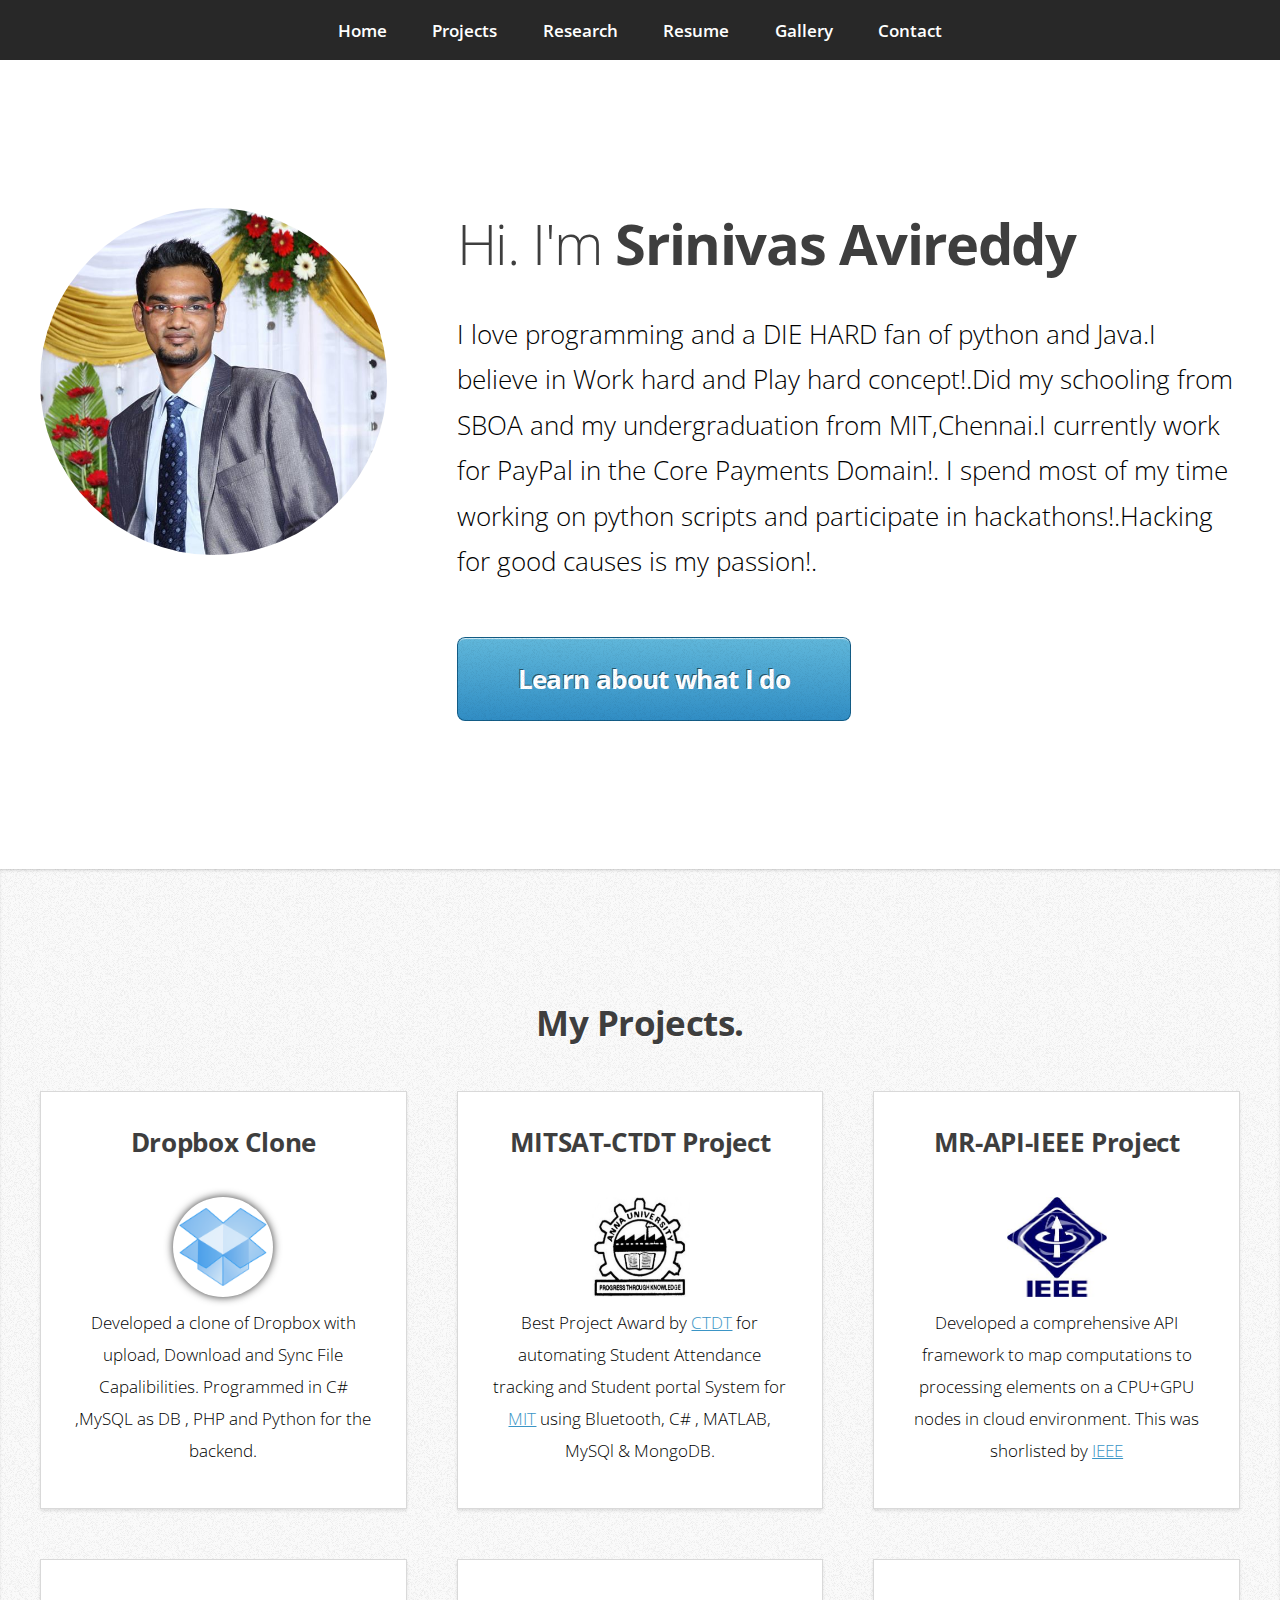
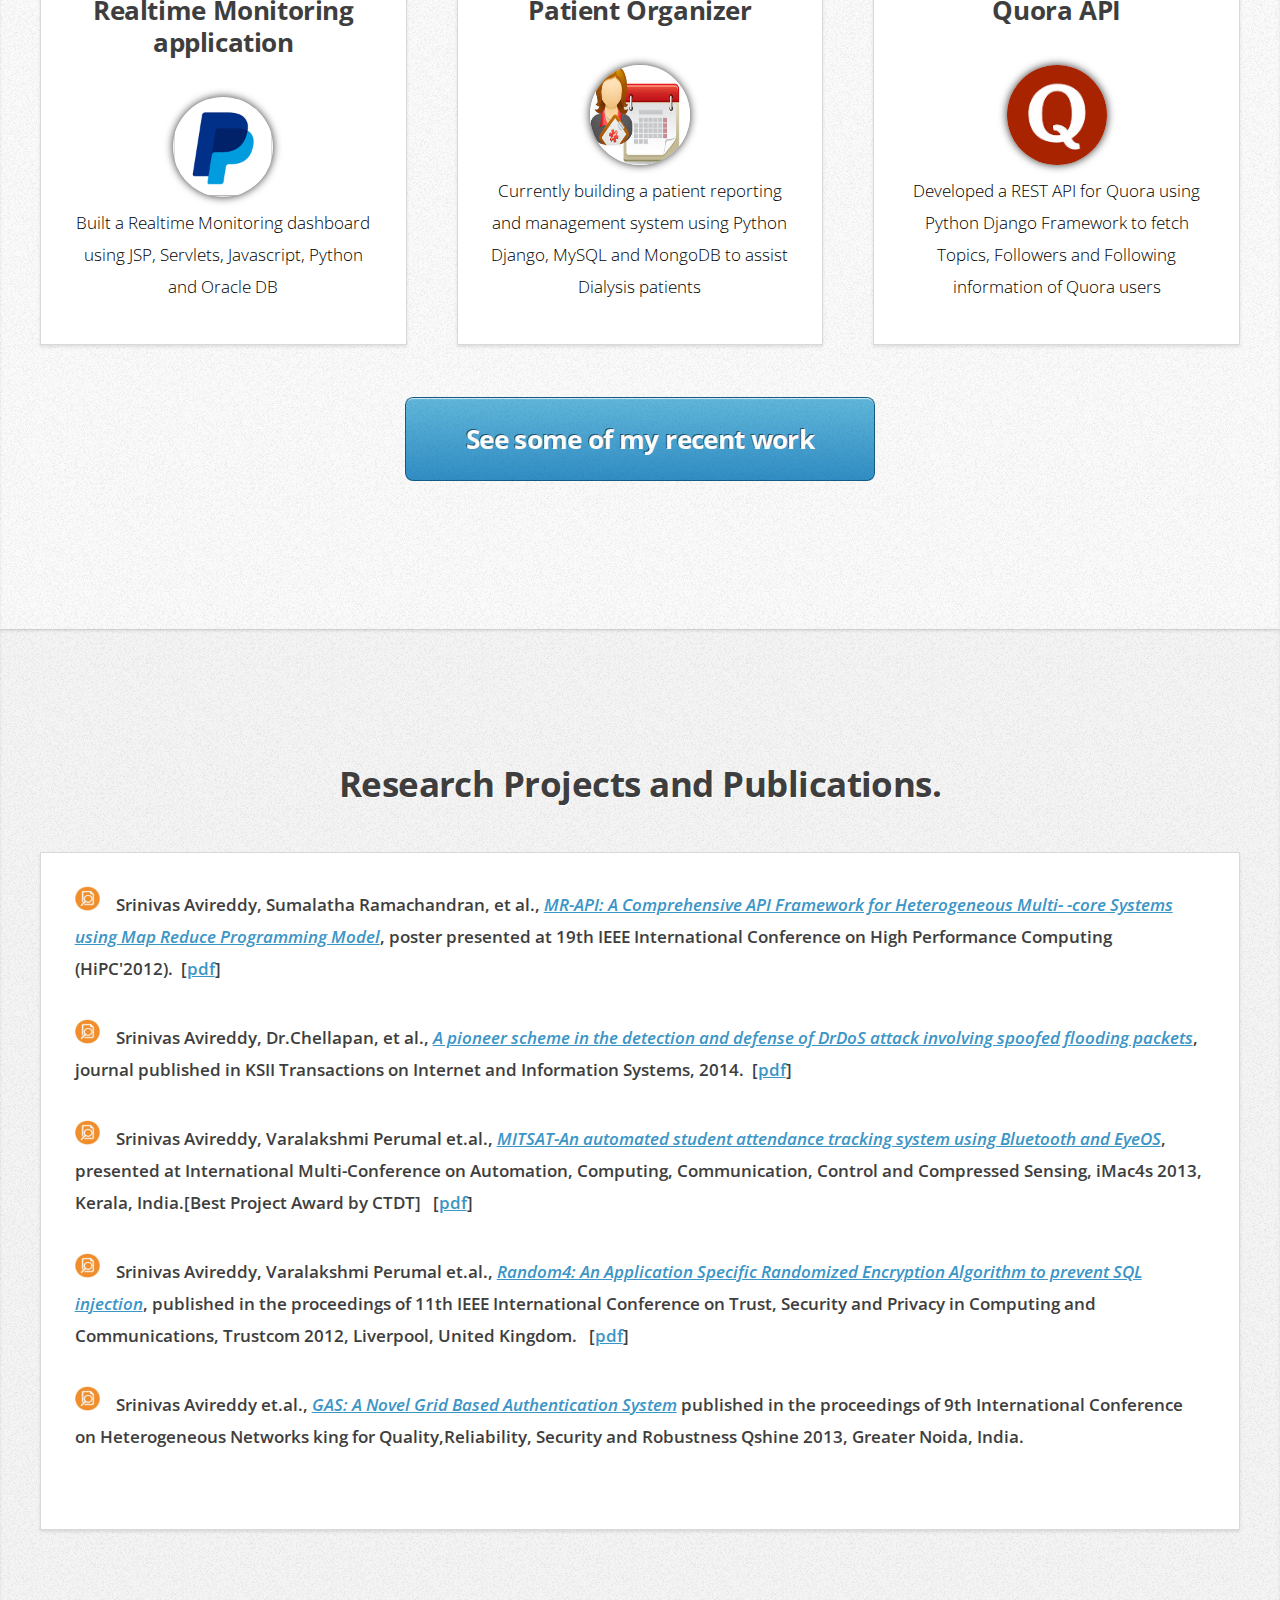
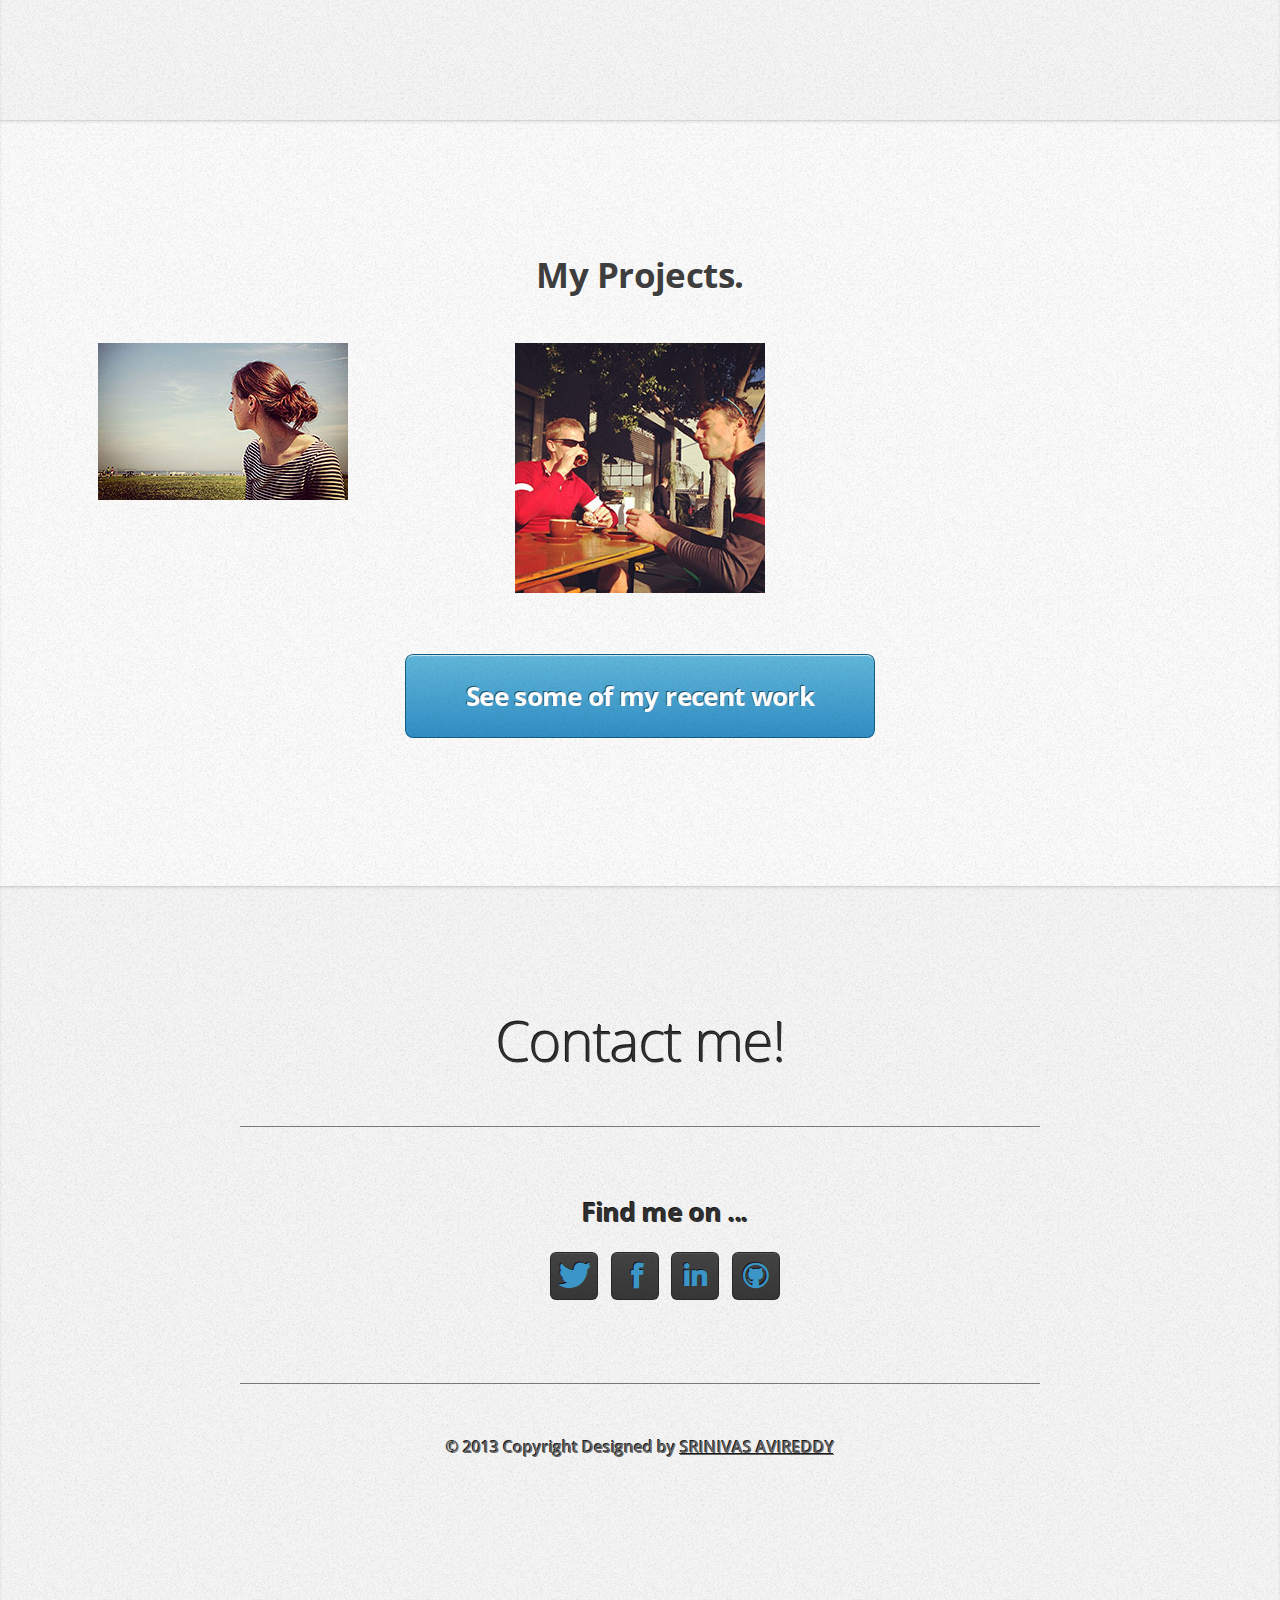
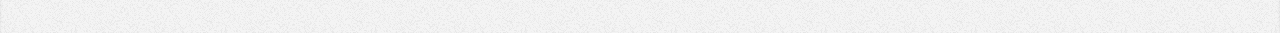
==== index.html @ 22d8ded1 "My personal site added" ====
<!DOCTYPE HTML>

<html>
	<head>
		<title>Srinivas Avireddy - A Die hard Python lover and a Budding Engineer </title>
		<meta http-equiv="content-type" content="text/html; charset=utf-8" />
		<meta name="Srinivas Avireddy" content="Love open source projects.Fan of python and Java coding!I always try to keep it simple. Love to solve problems with simple solutions" />
		<meta name="srinivas,avireddy,random4,mitsat,python,paypal,MR-API" content="" />
		<link href="http://fonts.googleapis.com/css?family=Open+Sans:300,600,700" rel="stylesheet" />

		<!--<script src="js/jquery.min.js"></script>-->
		<script src="js/jquery-1.7.min.js"></script>
		<!--<script src="http://code.jquery.com/jquery-1.9.1.min.js"></script>-->
		<script src="js/config.js"></script>
		<script src="js/skel.min.js"></script>
		<script type="text/javascript" src="js/lightbox.js"></script>
		<link rel="stylesheet" href="css/lightbox.css" type="text/css" media="screen" />

		<noscript>
			<link rel="stylesheet" href="css/skel-noscript.css" />
			<link rel="stylesheet" href="css/style.css" />
			<link rel="stylesheet" href="css/style-desktop.css" />
			
			<link rel="stylesheet" href="http://maxcdn.bootstrapcdn.com/bootstrap/3.2.0/css/bootstrap.min.css">
			<link rel="stylesheet" href="http://maxcdn.bootstrapcdn.com/bootstrap/3.2.0/css/bootstrap-theme.min.css">
					
		</noscript>
		<!--[if lte IE 9]><link rel="stylesheet" href="css/ie9.css" /><![endif]-->
		<!--[if lte IE 8]><script src="js/html5shiv.js"></script><link rel="stylesheet" href="css/ie8.css" /><![endif]-->
		<!--[if lte IE 7]><link rel="stylesheet" href="css/ie7.css" /><![endif]-->
		

	</head>
	<body>

		<!-- Nav -->
			<nav id="nav">
				<ul>
					<li><a href="#top">Home</a></li>
					<li><a href="#work">Projects</a></li>
					<li><a href="#portfolio">Research</a></li>
					<li><a target="_blank" href="pdf/srinivas.pdf">Resume</a></li>
					<li><a href="#gallery">Gallery</a></li>
					<li><a href="#contact">Contact</a></li>
				</ul>
			</nav>

		<!-- Home -->
			<div class="wrapper wrapper-style1 wrapper-first">
				<article class="container" id="top">
					<div class="row">
						<div class="4u">
							<span class="me image image-full"><img src="images/suit.jpg" alt="" /></span>
						</div>
						<div class="8u">
							<header>
								<h1>Hi. I'm <strong>Srinivas Avireddy</strong></h1>
							</header>
							<p>I love programming and a DIE HARD fan of python and Java.I believe in Work hard and Play hard concept!.Did my schooling from SBOA and my undergraduation from MIT,Chennai.I currently work for PayPal in the Core Payments Domain!. I spend most of my time working on python scripts and participate in hackathons!.Hacking for good causes is my passion!.</p>
							<a href="#work" class="button button-big">Learn about what I do</a>
						</div>
					</div>
				</article>
			</div>

		<!-- Work -->
	<div class="wrapper wrapper-style2" id="work">
	    <header >
			  <h2>My Projects<span>.</span> </h2>
					  </header>
					<div class="container">
						<div class="row">
							<div class="4u">
								<section class="box box-style1">
									<h3>Dropbox Clone</h3></br>
									<img src="images/dropbox.png" height="100" width="100" style="border-radius: 50%;box-shadow: 0 0 8px rgba(0, 0, 0, .8);"/>
									<p>Developed a clone of Dropbox with upload, Download and Sync File Capalibilities. Programmed in C# ,MySQL as DB , PHP  and Python for the backend.</p>
								</section>
							</div>
							
							<div class="4u">
							  <section class="box box-style1">
									
									<h3>MITSAT-CTDT Project</h3></br>
									<img src="images/annauniv.jpg" height="100" width="100" />
								  <p> Best Project Award by <a href="http://ctdt.annauniv.edu/" target="_blank"> CTDT</a> for automating Student Attendance tracking and Student portal System for <a href="www.mitindia.edu" target="_blank">MIT</a> using Bluetooth, C# , MATLAB, MySQl &amp; MongoDB.</p>
								</section>
							</div>
							<div class="4u">
								<section class="box box-style1">
									
									<h3>MR-API-IEEE Project</h3></br>
									<img src="images/ieee.jpg" height="100" width="100" "/>
									<p>Developed a comprehensive API framework to map computations to processing elements on a CPU+GPU nodes in cloud environment. This was shorlisted by <a href="http://ewh.ieee.org/r10/madras/?q=node/546/" target="_blank">IEEE</a></p>
								</section>
							</div>

							
						
						</div>
						<div class="row">
							<div class="4u">
								<section class="box box-style1">
									
									<h3>Realtime Monitoring application</h3></br>
									<img src="images/paypal.png" height="100" width="100" style="border-radius: 50%;box-shadow: 0 0 8px rgba(0, 0, 0, .8);"/>
									<p>Built a Realtime Monitoring dashboard using JSP, Servlets, Javascript, Python and Oracle DB</p>
								</section>
							</div>
							
							<div class="4u">
							  <section class="box box-style1">
									
									<h3>Patient Organizer</h3></br>
									<img src="images/patientmonitoring.jpg" height="100" width="100" style="border-radius: 50%;box-shadow: 0 0 8px rgba(0, 0, 0, .8);"/>
								  <p> Currently building a patient reporting and management system using Python Django, MySQL and MongoDB to assist Dialysis patients</p>
								</section>
							</div>
							<div class="4u">
								<section class="box box-style1">
									
									<h3>Quora API</h3></br>
									<img src="images/quora.jpg" height="100" width="100" style="border-radius: 50%;box-shadow: 0 0 8px rgba(0, 0, 0, .8);"/>
									<p>Developed a REST API for Quora using Python Django Framework to fetch Topics, Followers and Following information of Quora users</p>
								</section>
							</div>

							
						
						</div>
					</div>
					<footer><a href="#portfolio" class="button button-big">See some of my recent work</a>				  </footer>
			</div>

		<!-- Portfolio -->
	<div class="wrapper wrapper-style3" id="portfolio">
	    <header>
		    <h2 align="center">Research Projects and Publications.</h2>
		  </header>
		  <div class="container">
						<div class="row">
							<div class="12u">						
								<article class="box box-style2" style="text-align: left;">
								<b><p><img src="images/research.jpg" height="25" width="25"/> &nbsp;&nbsp; Srinivas Avireddy, Sumalatha Ramachandran, et al., <i><a href="http://www.hipc.org/hipc2012/studentsymposium.php" target="_blank">MR-API: A Comprehensive API Framework for Heterogeneous Multi-
-core Systems using Map Reduce Programming Model</a></i>, poster presented at 19th IEEE International Conference on High Performance Computing (HiPC'2012).&nbsp; [<a href="pdf/Hipc-2012.pdf" target="_blank">pdf</a>] </p>
								<p><img src="images/research.jpg" height="25" width="25"/> &nbsp;&nbsp; Srinivas Avireddy, Dr.Chellapan, et al., <i><a href="http://www.hipc.org/hipc2012/studentsymposium.php" target="_blank">A pioneer scheme in the detection and defense of DrDoS
attack involving spoofed flooding packets</a></i>, journal published in KSII Transactions on Internet and Information Systems, 2014.&nbsp; [<a href="pdf/esfd.pdf" target="_blank">pdf</a>] </p>

								<p><img src="images/research.jpg" height="25" width="25"/> &nbsp;&nbsp; Srinivas Avireddy, Varalakshmi Perumal et.al., <i><a href="http://ieeexplore.ieee.org/xpl/articleDetails.jsp?tp=&arnumber=6526472&queryText%3DMITSAT" target="_blank">MITSAT-An automated student attendance tracking system using Bluetooth and EyeOS</a></i>, presented at
International Multi-Conference on Automation, Computing, Communication, Control and Compressed Sensing, iMac4s 2013, Kerala, India.<b>[Best Project Award by CTDT] &nbsp; [<a href="pdf/MITSAT.pdf" target="_blank">pdf</a>]</b></p>
								<p> <img src="images/research.jpg" height="25" width="25"/> &nbsp;&nbsp;
									Srinivas Avireddy, Varalakshmi Perumal et.al.,
									<i><a href="http://ieeexplore.ieee.org/xpl/articleDetails.jsp?tp=&arnumber=6296134&queryText%3DRandom4%3A+An+Application+Specific+Randomized+Encryption+Algorithm+to+Prevent+SQL+Injection" target="_blank">Random4: An Application Specific Randomized Encryption Algorithm to prevent SQL injection</a></i>,
									published in the proceedings of 11th IEEE International Conference on Trust, Security and Privacy in Computing and Communications, Trustcom 2012, Liverpool, United Kingdom. &nbsp; [<a href="pdf/random4.pdf" target="_blank">pdf</a>]
								</p>
								<p> <img src="images/research.jpg" height="25" width="25"/> &nbsp;&nbsp;
									Srinivas Avireddy et.al.,
									<i><a href="http://link.springer.com/chapter/10.1007%2F978-3-642-37949-9_51" target="_blank">GAS: A Novel Grid Based Authentication System</a></i>
									published in the proceedings of 9th International Conference on Heterogeneous Networks king for Quality,Reliability, Security and Robustness Qshine 2013, Greater Noida, India.
								</p>
									</article>
							</div>
						</div>

					</div>
			</div>
			
			<!--Gallery-->
		<!-- Work -->
	<div class="wrapper wrapper-style2">
	    <header  id="gallery">
			  <h2>My Projects<span>.</span> </h2>
					  </header>
					<div class="container">
						<div class="row">
						<div class="4u">
				<a class="example-image-link" href="img/demopage/image-1.jpg" data-lightbox="example-1"><img class="example-image" src="img/demopage/thumb-1.jpg" alt="image-1" /></a>
				</div>
				<div class="4u">
				<a class="example-image-link" href="img/demopage/image-2.jpg" data-lightbox="example-2" data-title="Optional caption."><img class="example-image" src="img/demopage/thumb-2.jpg" alt="image-1"/></a>
			
			</div>
			</div>				
						
						</div>

					<footer><a href="#portfolio" class="button button-big">See some of my recent work</a>				  </footer>
			</div>


		<!-- Contact -->
			<div class="wrapper wrapper-style4" style="background-color: f4f4f4;">
				<article id="contact">
					<h1> Contact me!</h1>
						<div class="row row-special">
							<div class="12u">
								<h3>Find me on ...</h3>
								<ul class="social">
									<li class="twitter"><a href="https://twitter.com/srini_avrdy" target="_blank" class="icon icon-twitter"><span>Twitter</span></a></li>
									<li class="facebook"><a href="https://www.facebook.com/srinvas" target="_blank" class="icon icon-facebook"><span>Facebook</span></a></li>
									<li class="linkedin"><a href="http://www.linkedin.com/profile/view?id=92754993&trk=nav_responsive_tab_profile" target="_blank" class="icon icon-linkedin"><span>LinkedIn</span></a></li>
	     							<li class="github"><a href="https://github.com/sriniavireddy" target="_blank" class="icon icon-github"><span>Github</span></a></li>
									<!--
									<li class="rss"><a href="#" class="icon icon-rss"><span>RSS</span></a></li>
									<li class="instagram"><a href="#" class="icon icon-instagram"><span>Instagram</span></a></li>
									<li class="foursquare"><a href="#" class="icon icon-foursquare"><span>Foursquare</span></a></li>
									<li class="skype"><a href="#" class="icon icon-skype"><span>Skype</span></a></li>
									<li class="soundcloud"><a href="#" class="icon icon-soundcloud"><span>Soundcloud</span></a></li>
									<li class="youtube"><a href="#" class="icon icon-youtube"><span>YouTube</span></a></li>
									<li class="blogger"><a href="#" class="icon icon-blogger"><span>Blogger</span></a></li>
									
									<li class="vimeo"><a href="#" class="icon icon-vimeo"><span>Vimeo</span></a></li>
									-->
								</ul>
							</div>
						</div>
					
					<footer>
						<p id="copyright">
							&copy; 2013 Copyright Designed by <a href="https://www.facebook.com/srinvas" target="_blank">SRINIVAS AVIREDDY </a></p>
					</footer>
				</article>
			</div>


	</body>
</html>
---- css/skel-noscript.css ----
html,body,div,span,applet,object,iframe,h1,h2,h3,h4,h5,h6,p,blockquote,pre,a,abbr,acronym,address,big,cite,code,del,dfn,em,img,ins,kbd,q,s,samp,small,strike,strong,sub,sup,tt,var,b,u,i,center,dl,dt,dd,ol,ul,li,fieldset,form,label,legend,table,caption,tbody,tfoot,thead,tr,th,td,article,aside,canvas,details,embed,figure,figcaption,footer,header,hgroup,menu,nav,output,ruby,section,summary,time,mark,audio,video{margin:0;padding:0;border:0;font-size:100%;font:inherit;vertical-align:baseline}article,aside,details,figcaption,figure,footer,header,hgroup,menu,nav,section{display:block}body{line-height:1}ol,ul{list-style:none}blockquote,q{quotes:none}blockquote:before,blockquote:after,q:before,q:after{content:'';content:none}table{border-collapse:collapse;border-spacing:0}body{-webkit-text-size-adjust:none}*,*:before,*:after{-moz-box-sizing:border-box;-webkit-box-sizing:border-box;-o-box-sizing:border-box;-ms-box-sizing:border-box;box-sizing:border-box}.container{width:1200px;margin:0 auto}.\31 2u{width:100%}.\31 1u{width:91.6666666667%}.\31 0u{width:83.3333333333%}.\39 u{width:75%}.\38 u{width:66.6666666667%}.\37 u{width:58.3333333333%}.\36 u{width:50%}.\35 u{width:41.6666666667%}.\34 u{width:33.3333333333%}.\33 u{width:25%}.\32 u{width:16.6666666667%}.\31 u{width:8.3333333333%}.\-11u{margin-left:91.6666666667%}.\-10u{margin-left:83.3333333333%}.\-9u{margin-left:75%}.\-8u{margin-left:66.6666666667%}.\-7u{margin-left:58.3333333333%}.\-6u{margin-left:50%}.\-5u{margin-left:41.6666666667%}.\-4u{margin-left:33.3333333333%}.\-3u{margin-left:25%}.\-2u{margin-left:16.6666666667%}.\-1u{margin-left:8.3333333333%}.row>*{padding:40px 0 0 40px;float:left;-moz-box-sizing:border-box;-webkit-box-sizing:border-box;-o-box-sizing:border-box;-ms-box-sizing:border-box;box-sizing:border-box}.row+.row>*{padding-top:40px}.row{margin-left:-40px}.row:after{content:'';display:block;clear:both;height:0}.row:first-child>*{padding-top:0}.row>*{padding-top:0}.row.flush{margin-left:0}.row.flush>*{padding:0 !important}.row.half>*{padding:20px 0 0 20px}.row.half+.row.half>*{padding-top:20px}.row.half{margin-left:-20px}.row.double>*{padding:80px 0 0 80px}.row.double+.row.double>*{padding-top:80px}.row.double{margin-left:-80px}
---- css/style.css ----
@charset 'UTF-8';

@font-face
{
	font-family: 'FontAwesome';
	src: url('fonts/fontawesome-webfont.eot?v=3.0.1');
	src: url('fonts/fontawesome-webfont.eot?#iefix&v=3.0.1') format('embedded-opentype'),
	     url('fonts/fontawesome-webfont.woff?v=3.0.1') format('woff'),
	     url('fonts/fontawesome-webfont.ttf?v=3.0.1') format('truetype'),
	     url('fonts/fontawesome-webfont.svg#FontAwesome') format('svg');
	font-weight: normal;
	font-style: normal;
}

@font-face
{
	font-family: 'Font-Awesome-Social';
	src: url('fonts/fontawesome-social-webfont.eot');
	src: url('fonts/fontawesome-social-webfont.eot?#iefix') format('embedded-opentype'),
	     url('fonts/fontawesome-social-webfont.woff') format('woff'),
		 url('fonts/fontawesome-social-webfont.ttf') format('truetype'),
		 url('fonts/fontawesome-social-webfont.svg#Font-Awesome-More') format('svg');
	font-weight: normal;
	font-style: normal;
}

/*
	Miniport 2.0 by HTML5 UP
	html5up.net | @n33co
	Free for personal and commercial use under the CCA 3.0 license (html5up.net/license)
*/

/*********************************************************************************/
/* Basic                                                                         */
/*********************************************************************************/

	*
	{
		-moz-box-sizing: border-box;
		-webkit-box-sizing: border-box;
		-o-box-sizing: border-box;
		-ms-box-sizing: border-box;
		box-sizing: border-box;
	}

	body, input, textarea
	{
		font-family: 'Open Sans', sans-serif;
		line-height: 1.85em;
		color: #000;
		font-weight: 300;
	}

	a
	{
		color: #3B95C6;
		text-decoration: underline;
		-moz-transition: color .2s ease-in-out;
		-webkit-transition: color .2s ease-in-out;
		-o-transition: color .2s ease-in-out;
		-ms-transition: color .2s ease-in-out;
		transition: color .2s ease-in-out;
	}
	
		a:hover
		{
			color: #1B75A6 !important;
		}

		a img
		{
			border: 0;
		}

	strong, b
	{
		font-weight: 600;
		color: #3e3e3e;
	}
	
	h1, h2, h3, h4, h5, h6
	{
		color: #3e3e3e;
	}
	
		h1 a, h2 a, h3 a, h4 a, h5 a, h6 a
		{
			text-decoration: none;
			color: inherit;
		}
	
	h2, h3, h4, h5, h6
	{
		font-weight: 700;
	}
	
	h1
	{
		font-weight: 300;
	}
	
		h1 strong
		{
			font-weight: 700;
		}
	
	em, i
	{
		font-style: italic;
	}
	
	form
	{
	}
	
		form input,
		form select,
		form textarea
		{
			-webkit-appearance: none;
		}

		form input[type=text],
		form input[type=password],
		form select,
		form textarea
		{
			border: 0;
			padding: 0.75em;
			font-size: 1em;
			border-radius: 8px;
			background: #282828;
			color: #bbb;
			box-shadow: inset 0px 2px 5px 0px rgba(0,0,0,0.05), 0px 1px 0px 0px rgba(255,255,255,0.025);
			width: 100%;
		}

		form input[type=text]:focus,
		form input[type=password]:focus,
		form select:focus,
		form textarea:focus
		{
			box-shadow: inset 0px 2px 5px 0px rgba(0,0,0,0.05), 0px 1px 0px 0px rgba(255,255,255,0.025), 0px 0px 2px 2px #74CAEE;
		}

		form textarea
		{
			height: 15em;
		}
		
		form .formerize-placeholder
		{
			color: #555 !important;
		}

		form ::-webkit-input-placeholder
		{
			color: #555 !important;
		}

		form :-moz-placeholder
		{
			color: #555 !important;
		}

		form ::-moz-placeholder
		{
			color: #555 !important;
		}

		form :-ms-input-placeholder
		{
			color: #555 !important;
		}

		form ::-moz-focus-inner
		{
			border: 0;
		}

	br.clear
	{
		clear: both;
	}
	
	p, ul, ol, dl, table
	{
		margin-bottom: 2em;
	}
	
	section,
	article
	{
		margin-bottom: 3em;
	}
	
	section > :last-child,
	article > :last-child
	{
		margin-bottom: 0;
	}

	section:last-child,
	article:last-child
	{
		margin-bottom: 0;
	}

	.image
	{
		display: inline-block;
	}
	
		.image img
		{
			display: block;
			width: 100%;
		}

	.image-full
	{
		display: block;
		width: 100%;
		margin: 0 0 2em 0;
	}
	
	.image-left
	{
		float: left;
		margin: 0 2em 2em 0;
	}
	
	.image-centered
	{
		display: block;
		margin: 0 0 2em 0;
	}

		.image-centered img
		{
			margin: 0 auto;
			width: auto;
		}
	
	.button
	{
		position: relative;
		display: inline-block;
		color: #fff;
		text-decoration: none;
		font-weight: 700;
		border: 0;
		outline: 0;
		cursor: pointer;
		border-radius: 8px;
		text-shadow: -1px -1px 0.5px rgba(0,0,0,0.5);
		overflow: hidden;
		background: #61b8db;
		background-image: -moz-linear-gradient(top, rgba(97,184,219,0), rgba(48,141,196,1));
		background-image: -webkit-linear-gradient(top, rgba(97,184,219,0), rgba(48,141,196,1));
		background-image: -o-linear-gradient(top, rgba(97,184,219,0), rgba(48,141,196,1));
		background-image: -ms-linear-gradient(top, rgba(97,184,219,0), rgba(48,141,196,1));
		background-image: linear-gradient(top, rgba(97,184,219,0), rgba(48,141,196,1));
		box-shadow: inset 0px 0px 0px 1px #135c86, inset 0px 2px 1px 0px rgba(255,255,255,0.75);
		-moz-transition: background-color .2s ease-in-out;
		-webkit-transition: background-color .2s ease-in-out;
		-o-transition: background-color .2s ease-in-out;
		-ms-transition: background-color .2s ease-in-out;
		transition: background-color .2s ease-in-out;
	}

		.button:before
		{
			content: '';
			display: block;
			position: absolute;
			left: 0;
			top: 0;
			width: 100%;
			height: 100%;
			background: url('images/bg.png');
		}

		.button:hover
		{
			background-color: #76cdf0;
			color: #fff !important;
		}
		
		.button:active
		{
			background-image: -moz-linear-gradient(top, rgba(48,141,196,1), rgba(77,164,199,0));
			background-image: -webkit-linear-gradient(top, rgba(48,141,196,1), rgba(77,164,199,0));
			background-image: -o-linear-gradient(top, rgba(48,141,196,1), rgba(77,164,199,0));
			background-image: -ms-linear-gradient(top, rgba(48,141,196,1), rgba(77,164,199,0));
			background-image: linear-gradient(top, rgba(48,141,196,1), rgba(77,164,199,0));
			box-shadow: inset 0px 0px 0px 1px #135c86, inset 0px -2px 1px 0px rgba(255,255,255,0.75);
			top: 1px;
		}
	
		.button-alt
		{
			background-color: #393939;
			background-image: -moz-linear-gradient(top, rgba(50,50,50,0), rgba(45,45,45,1));
			background-image: -webkit-linear-gradient(top, rgba(50,50,50,0), rgba(45,45,45,1));
			background-image: -o-linear-gradient(top, rgba(50,50,50,0), rgba(45,45,45,1));
			background-image: -ms-linear-gradient(top, rgba(50,50,50,0), rgba(45,45,45,1));
			background-image: linear-gradient(top, rgba(50,50,50,0), rgba(45,45,45,1));
			box-shadow: inset 0px 0px 0px 1px #242424, inset 0px 2px 1px 0px rgba(255,255,255,0.2);
		}

			.button-alt:hover
			{
				background-color: #444;
			}
			
			.button-alt:active
			{
				background-image: -moz-linear-gradient(top, rgba(45,45,45,1), rgba(50,50,50,0));
				background-image: -webkit-linear-gradient(top, rgba(45,45,45,1), rgba(50,50,50,0));
				background-image: -o-linear-gradient(top, rgba(45,45,45,1), rgba(50,50,50,0));
				background-image: -ms-linear-gradient(top, rgba(45,45,45,1), rgba(50,50,50,0));
				background-image: linear-gradient(top, rgba(45,45,45,1), rgba(50,50,50,0));
				box-shadow: inset 0px 0px 0px 1px #242424, inset 0px -2px 1px 0px rgba(255,255,255,0.2);
			}
	
		.button-big
		{
		}

	ul.social
	{
		cursor: default;
		margin: 0;
	}
	
		ul.social li
		{
			position: relative;
			display: inline-block;
			margin: 0.25em;
			top: 0;
			border-radius: 6px;
			overflow: hidden;
			background: #444;
			background-image: -moz-linear-gradient(top, rgba(0,0,0,0), rgba(0,0,0,0.2));
			background-image: -webkit-linear-gradient(top, rgba(0,0,0,0), rgba(0,0,0,0.2));
			background-image: -o-linear-gradient(top, rgba(0,0,0,0), rgba(0,0,0,0.2));
			background-image: -ms-linear-gradient(top, rgba(0,0,0,0), rgba(0,0,0,0.2));
			background-image: linear-gradient(top, rgba(0,0,0,0), rgba(0,0,0,0.2));
			-moz-transition: background-color .2s ease-in-out, top .2s ease-in-out;
			-webkit-transition: background-color .2s ease-in-out, top .2s ease-in-out;
			-o-transition: background-color .2s ease-in-out, top .2s ease-in-out;
			-ms-transition: background-color .2s ease-in-out, top .2s ease-in-out;
			transition: background-color .2s ease-in-out, top .2s ease-in-out;
			box-shadow: inset 0px 0px 0px 1px #282828, inset 0px 2px 1px 0px rgba(255,255,255,0.1);
		}

			ul.social li:before
			{
				content: '';
				display: block;
				position: absolute;
				left: 0;
				top: 0;
				width: 100%;
				height: 100%;
				background: url('images/bg.png');
			}

			ul.social li.twitter:hover				{ background-color: #2DAAE4; }
			ul.social li.facebook:hover				{ background-color: #3C5A98; }
			ul.social li.dribbble:hover				{ background-color: #C4376B; }
			ul.social li.linkedin:hover				{ background-color: #006599; }
			ul.social li.tumblr:hover				{ background-color: #51718A; }
			ul.social li.googleplus:hover			{ background-color: #DA2713; }
			ul.social li.github:hover				{ background-color: #FAFAFA; }
			ul.social li.rss:hover					{ background-color: #F2600B; }
			ul.social li.instagram:hover			{ background-color: #E0D7C8; }
			ul.social li.foursquare:hover			{ background-color: #39A3D4; }
			ul.social li.skype:hover				{ background-color: #10BEF1; }
			ul.social li.soundcloud:hover			{ background-color: #FE5419; }
			ul.social li.youtube:hover				{ background-color: #BF2E25; }
			ul.social li.blogger:hover				{ background-color: #FF6501; }
			ul.social li.flickr:hover				{ background-color: #0062DB; }
			ul.social li.vimeo:hover				{ background-color: #4C8AB0; }

			ul.social li:hover
			{
				top: -5px;
			}

			ul.social li:active
			{
				top: 0;
			}

			ul.social li a
			{
				display: block;
				position: relative;
				width: 48px;
				height: 48px;
				outline: 0;
				
				line-height: 48px;
				font-size: 24px;
				
			}
			
			ul.social li a span
			{
				display: block;
				text-indent: -9999px;
			}
			
	
	.box
	{
		background: #fff;
		box-shadow: inset 0px 0px 0px 1px rgba(0,0,0,0.15), 0px 2px 3px 0px rgba(0,0,0,0.1);
		text-align: center;
	}

		.box .image-full
		{
			position: relative;
		}

/*********************************************************************************/
/* Icons                                                                         */
/*********************************************************************************/

	/*
		Powered by:
		
		Font Awesome (http://fortawesome.github.com/Font-Awesome/)
		Font Awesome More (http://gregoryloucas.github.com/Font-Awesome-More/)
	*/

	.icon
	{
		text-decoration: none;
	}

		.icon:before
		{
			font-size: 1.25em;
			text-decoration: none;
			font-family: FontAwesome;
			font-weight: normal;
			font-style: normal;
			-webkit-text-rendering: optimizeLegibility;
			-moz-text-rendering: optimizeLegibility;
			-ms-text-rendering: optimizeLegibility;
			-o-text-rendering: optimizeLegibility;
			text-rendering: optimizeLegibility;
			-webkit-font-smoothing: antialiased;
			-moz-font-smoothing: antialiased;
			-ms-font-smoothing: antialiased;
			-o-font-smoothing: antialiased;
			font-smoothing: antialiased;
			-webkit-font-feature-settings: "liga" 1, "dlig" 1;
			-moz-font-feature-settings: "liga=1, dlig=1";
			-ms-font-feature-settings: "liga" 1, "dlig" 1;
			-o-font-feature-settings: "liga" 1, "dlig" 1;
			font-feature-settings: "liga" 1, "dlig" 1;
		}

		.icon-glass:before                { content: "\f000"; }
		.icon-music:before                { content: "\f001"; }
		.icon-search:before               { content: "\f002"; }
		.icon-envelope:before             { content: "\f003"; }
		.icon-heart:before                { content: "\f004"; }
		.icon-star:before                 { content: "\f005"; }
		.icon-star-empty:before           { content: "\f006"; }
		.icon-user:before                 { content: "\f007"; }
		.icon-film:before                 { content: "\f008"; }
		.icon-th-large:before             { content: "\f009"; }
		.icon-th:before                   { content: "\f00a"; }
		.icon-th-list:before              { content: "\f00b"; }
		.icon-ok:before                   { content: "\f00c"; }
		.icon-remove:before               { content: "\f00d"; }
		.icon-zoom-in:before              { content: "\f00e"; }

		.icon-zoom-out:before             { content: "\f010"; }
		.icon-off:before                  { content: "\f011"; }
		.icon-signal:before               { content: "\f012"; }
		.icon-cog:before                  { content: "\f013"; }
		.icon-trash:before                { content: "\f014"; }
		.icon-home:before                 { content: "\f015"; }
		.icon-file:before                 { content: "\f016"; }
		.icon-time:before                 { content: "\f017"; }
		.icon-road:before                 { content: "\f018"; }
		.icon-download-alt:before         { content: "\f019"; }
		.icon-download:before             { content: "\f01a"; }
		.icon-upload:before               { content: "\f01b"; }
		.icon-inbox:before                { content: "\f01c"; }
		.icon-play-circle:before          { content: "\f01d"; }
		.icon-repeat:before               { content: "\f01e"; }

		/* \f020 doesn't work in Safari. all shifted one down */
		.icon-refresh:before              { content: "\f021"; }
		.icon-list-alt:before             { content: "\f022"; }
		.icon-lock:before                 { content: "\f023"; }
		.icon-flag:before                 { content: "\f024"; }
		.icon-headphones:before           { content: "\f025"; }
		.icon-volume-off:before           { content: "\f026"; }
		.icon-volume-down:before          { content: "\f027"; }
		.icon-volume-up:before            { content: "\f028"; }
		.icon-qrcode:before               { content: "\f029"; }
		.icon-barcode:before              { content: "\f02a"; }
		.icon-tag:before                  { content: "\f02b"; }
		.icon-tags:before                 { content: "\f02c"; }
		.icon-book:before                 { content: "\f02d"; }
		.icon-bookmark:before             { content: "\f02e"; }
		.icon-print:before                { content: "\f02f"; }

		.icon-camera:before               { content: "\f030"; }
		.icon-font:before                 { content: "\f031"; }
		.icon-bold:before                 { content: "\f032"; }
		.icon-italic:before               { content: "\f033"; }
		.icon-text-height:before          { content: "\f034"; }
		.icon-text-width:before           { content: "\f035"; }
		.icon-align-left:before           { content: "\f036"; }
		.icon-align-center:before         { content: "\f037"; }
		.icon-align-right:before          { content: "\f038"; }
		.icon-align-justify:before        { content: "\f039"; }
		.icon-list:before                 { content: "\f03a"; }
		.icon-indent-left:before          { content: "\f03b"; }
		.icon-indent-right:before         { content: "\f03c"; }
		.icon-facetime-video:before       { content: "\f03d"; }
		.icon-picture:before              { content: "\f03e"; }

		.icon-pencil:before               { content: "\f040"; }
		.icon-map-marker:before           { content: "\f041"; }
		.icon-adjust:before               { content: "\f042"; }
		.icon-tint:before                 { content: "\f043"; }
		.icon-edit:before                 { content: "\f044"; padding-top: 1px; padding-left: 1px; }
		.icon-share:before                { content: "\f045"; }
		.icon-check:before                { content: "\f046"; }
		.icon-move:before                 { content: "\f047"; }
		.icon-step-backward:before        { content: "\f048"; }
		.icon-fast-backward:before        { content: "\f049"; }
		.icon-backward:before             { content: "\f04a"; }
		.icon-play:before                 { content: "\f04b"; }
		.icon-pause:before                { content: "\f04c"; }
		.icon-stop:before                 { content: "\f04d"; }
		.icon-forward:before              { content: "\f04e"; }

		.icon-fast-forward:before         { content: "\f050"; }
		.icon-step-forward:before         { content: "\f051"; }
		.icon-eject:before                { content: "\f052"; }
		.icon-chevron-left:before         { content: "\f053"; }
		.icon-chevron-right:before        { content: "\f054"; }
		.icon-plus-sign:before            { content: "\f055"; }
		.icon-minus-sign:before           { content: "\f056"; }
		.icon-remove-sign:before          { content: "\f057"; }
		.icon-ok-sign:before              { content: "\f058"; }
		.icon-question-sign:before        { content: "\f059"; }
		.icon-info-sign:before            { content: "\f05a"; }
		.icon-screenshot:before           { content: "\f05b"; }
		.icon-remove-circle:before        { content: "\f05c"; }
		.icon-ok-circle:before            { content: "\f05d"; }
		.icon-ban-circle:before           { content: "\f05e"; }

		.icon-arrow-left:before           { content: "\f060"; }
		.icon-arrow-right:before          { content: "\f061"; }
		.icon-arrow-up:before             { content: "\f062"; }
		.icon-arrow-down:before           { content: "\f063"; }
		.icon-share-alt:before            { content: "\f064"; }
		.icon-resize-full:before          { content: "\f065"; }
		.icon-resize-small:before         { content: "\f066"; }
		.icon-plus:before                 { content: "\f067"; }
		.icon-minus:before                { content: "\f068"; }
		.icon-asterisk:before             { content: "\f069"; }
		.icon-exclamation-sign:before     { content: "\f06a"; }
		.icon-gift:before                 { content: "\f06b"; }
		.icon-leaf:before                 { content: "\f06c"; }
		.icon-fire:before                 { content: "\f06d"; }
		.icon-eye-open:before             { content: "\f06e"; }

		.icon-eye-close:before            { content: "\f070"; }
		.icon-warning-sign:before         { content: "\f071"; }
		.icon-plane:before                { content: "\f072"; }
		.icon-calendar:before             { content: "\f073"; }
		.icon-random:before               { content: "\f074"; }
		.icon-comment:before              { content: "\f075"; }
		.icon-magnet:before               { content: "\f076"; }
		.icon-chevron-up:before           { content: "\f077"; }
		.icon-chevron-down:before         { content: "\f078"; }
		.icon-retweet:before              { content: "\f079"; }
		.icon-shopping-cart:before        { content: "\f07a"; }
		.icon-folder-close:before         { content: "\f07b"; }
		.icon-folder-open:before          { content: "\f07c"; }
		.icon-resize-vertical:before      { content: "\f07d"; }
		.icon-resize-horizontal:before    { content: "\f07e"; }

		.icon-bar-chart:before            { content: "\f080"; }
		.icon-twitter-sign:before         { content: "\f081";}
		.icon-facebook-sign:before        { content: "\f082"; }
		.icon-camera-retro:before         { content: "\f083"; }
		.icon-key:before                  { content: "\f084"; }
		.icon-cogs:before                 { content: "\f085"; }
		.icon-comments:before             { content: "\f086"; }
		.icon-thumbs-up:before            { content: "\f087"; }
		.icon-thumbs-down:before          { content: "\f088"; }
		.icon-star-half:before            { content: "\f089"; }
		.icon-heart-empty:before          { content: "\f08a"; }
		.icon-signout:before              { content: "\f08b"; }
		.icon-linkedin-sign:before        { content: "\f08c"; }
		.icon-pushpin:before              { content: "\f08d"; }
		.icon-external-link:before        { content: "\f08e"; }

		.icon-signin:before               { content: "\f090"; }
		.icon-trophy:before               { content: "\f091"; }
		.icon-github-sign:before          { content: "\f092"; }
		.icon-upload-alt:before           { content: "\f093"; }
		.icon-lemon:before                { content: "\f094"; }
		.icon-phone:before                { content: "\f095"; }
		.icon-check-empty:before          { content: "\f096"; }
		.icon-bookmark-empty:before       { content: "\f097"; }
		.icon-phone-sign:before           { content: "\f098"; }
		.icon-twitter:before              { content: "\f099"; padding-left: 2px; }
		.icon-facebook:before             { content: "\f09a"; padding-left: 6px; }
		.icon-github:before               { content: "\f09b"; }
		.icon-unlock:before               { content: "\f09c"; }
		.icon-credit-card:before          { content: "\f09d"; }
		.icon-rss:before                  { content: "\f09e"; }

		.icon-hdd:before                  { content: "\f0a0"; }
		.icon-bullhorn:before             { content: "\f0a1"; }
		.icon-bell:before                 { content: "\f0a2"; }
		.icon-certificate:before          { content: "\f0a3"; }
		.icon-hand-right:before           { content: "\f0a4"; }
		.icon-hand-left:before            { content: "\f0a5"; }
		.icon-hand-up:before              { content: "\f0a6"; }
		.icon-hand-down:before            { content: "\f0a7"; }
		.icon-circle-arrow-left:before    { content: "\f0a8"; }
		.icon-circle-arrow-right:before   { content: "\f0a9"; }
		.icon-circle-arrow-up:before      { content: "\f0aa"; }
		.icon-circle-arrow-down:before    { content: "\f0ab"; }
		.icon-globe:before                { content: "\f0ac"; }
		.icon-wrench:before               { content: "\f0ad"; }
		.icon-tasks:before                { content: "\f0ae"; }

		.icon-filter:before               { content: "\f0b0"; }
		.icon-briefcase:before            { content: "\f0b1"; }
		.icon-fullscreen:before           { content: "\f0b2"; }

		.icon-group:before                { content: "\f0c0"; }
		.icon-link:before                 { content: "\f0c1"; }
		.icon-cloud:before                { content: "\f0c2"; }
		.icon-beaker:before               { content: "\f0c3"; }
		.icon-cut:before                  { content: "\f0c4"; }
		.icon-copy:before                 { content: "\f0c5"; }
		.icon-paper-clip:before           { content: "\f0c6"; }
		.icon-save:before                 { content: "\f0c7"; }
		.icon-sign-blank:before           { content: "\f0c8"; }
		.icon-reorder:before              { content: "\f0c9"; }
		.icon-list-ul:before              { content: "\f0ca"; }
		.icon-list-ol:before              { content: "\f0cb"; }
		.icon-strikethrough:before        { content: "\f0cc"; }
		.icon-underline:before            { content: "\f0cd"; }
		.icon-table:before                { content: "\f0ce"; }

		.icon-magic:before                { content: "\f0d0"; }
		.icon-truck:before                { content: "\f0d1"; }
		.icon-pinterest:before            { content: "\f0d2"; }
		.icon-pinterest-sign:before       { content: "\f0d3"; }
		.icon-google-plus-sign:before     { content: "\f0d4"; }
		.icon-google-plus:before          { content: "\f0d5"; }
		.icon-money:before                { content: "\f0d6"; }
		.icon-caret-down:before           { content: "\f0d7"; }
		.icon-caret-up:before             { content: "\f0d8"; }
		.icon-caret-left:before           { content: "\f0d9"; }
		.icon-caret-right:before          { content: "\f0da"; }
		.icon-columns:before              { content: "\f0db"; }
		.icon-sort:before                 { content: "\f0dc"; }
		.icon-sort-down:before            { content: "\f0dd"; }
		.icon-sort-up:before              { content: "\f0de"; }

		.icon-envelope-alt:before         { content: "\f0e0"; }
		.icon-linkedin:before             { content: "\f0e1"; }
		.icon-undo:before                 { content: "\f0e2"; }
		.icon-legal:before                { content: "\f0e3"; }
		.icon-dashboard:before            { content: "\f0e4"; }
		.icon-comment-alt:before          { content: "\f0e5"; }
		.icon-comments-alt:before         { content: "\f0e6"; }
		.icon-bolt:before                 { content: "\f0e7"; }
		.icon-sitemap:before              { content: "\f0e8"; }
		.icon-umbrella:before             { content: "\f0e9"; }
		.icon-paste:before                { content: "\f0ea"; }
		.icon-lightbulb:before            { content: "\f0eb"; }
		.icon-exchange:before             { content: "\f0ec"; }
		.icon-cloud-download:before       { content: "\f0ed"; }
		.icon-cloud-upload:before         { content: "\f0ee"; }

		.icon-user-md:before              { content: "\f0f0"; }
		.icon-stethoscope:before          { content: "\f0f1"; }
		.icon-suitcase:before             { content: "\f0f2"; }
		.icon-bell-alt:before             { content: "\f0f3"; }
		.icon-coffee:before               { content: "\f0f4"; }
		.icon-food:before                 { content: "\f0f5"; }
		.icon-file-alt:before             { content: "\f0f6"; }
		.icon-building:before             { content: "\f0f7"; }
		.icon-hospital:before             { content: "\f0f8"; }
		.icon-ambulance:before            { content: "\f0f9"; }
		.icon-medkit:before               { content: "\f0fa"; }
		.icon-fighter-jet:before          { content: "\f0fb"; }
		.icon-beer:before                 { content: "\f0fc"; }
		.icon-h-sign:before               { content: "\f0fd"; }
		.icon-plus-sign-alt:before        { content: "\f0fe"; }

		.icon-double-angle-left:before    { content: "\f100"; }
		.icon-double-angle-right:before   { content: "\f101"; }
		.icon-double-angle-up:before      { content: "\f102"; }
		.icon-double-angle-down:before    { content: "\f103"; }
		.icon-angle-left:before           { content: "\f104"; }
		.icon-angle-right:before          { content: "\f105"; }
		.icon-angle-up:before             { content: "\f106"; }
		.icon-angle-down:before           { content: "\f107"; }
		.icon-desktop:before              { content: "\f108"; }
		.icon-laptop:before               { content: "\f109"; }
		.icon-tablet:before               { content: "\f10a"; }
		.icon-mobile-phone:before         { content: "\f10b"; }
		.icon-circle-blank:before         { content: "\f10c"; }
		.icon-quote-left:before           { content: "\f10d"; }
		.icon-quote-right:before          { content: "\f10e"; }

		.icon-spinner:before              { content: "\f110"; }
		.icon-circle:before               { content: "\f111"; }
		.icon-reply:before                { content: "\f112"; }
		.icon-github-alt:before           { content: "\f113"; }
		.icon-folder-close-alt:before     { content: "\f114"; }
		.icon-folder-open-alt:before      { content: "\f115"; }

		.icon-blogger-sign:before,.icon-blogger:before,.icon-delicious:before,.icon-dribbble-sign:before,.icon-dribbble:before,.icon-dropbox:before,.icon-drupal:before,.icon-evernote-sign:before,.icon-evernote:before,.icon-flickr-sign:before,.icon-flickr:before,.icon-forrst-sign:before,.icon-forrst:before,.icon-foursquare-sign:before,.icon-foursquare:before,.icon-git-fork:before,.icon-hacker-news:before,.icon-instagram:before,.icon-lastfm-sign:before,.icon-lastfm:before,.icon-paypal:before,.icon-picasa-sign:before,.icon-picasa:before,.icon-reddit:before,.icon-share-this-sign:before,.icon-share-this:before,.icon-skype:before,.icon-soundcloud:before,.icon-spotify:before,.icon-stack-overflow:before,.icon-tumblr-sign:before,.icon-tumblr:before,.icon-vimeo-sign:before,.icon-vimeo:before,.icon-wordpress-sign:before,.icon-wordpress:before,.icon-yelp-sign:before,.icon-yelp:before,.icon-youtube-sign:before,.icon-youtube:before              {font-family:'Font-Awesome-Social'; }

		.icon-dropbox:before              { content: "\f300"; }
		.icon-drupal:before               { content: "\f301"; }
		.icon-git-fork:before             { content: "\f302"; }
		.icon-instagram:before            { content: "\f303"; }
		.icon-share-this-sign:before      { content: "\f304"; }
		.icon-share-this:before           { content: "\f305"; }
		.icon-foursquare-sign:before      { content: "\f306"; }
		.icon-foursquare:before           { content: "\f307"; }
		.icon-hacker-news:before          { content: "\f308"; }
		.icon-skype:before                { content: "\f309"; }
		.icon-spotify:before              { content: "\f30a"; }
		.icon-soundcloud:before           { content: "\f30b"; }
		.icon-paypal:before               { content: "\f30c"; }
		.icon-youtube-sign:before         { content: "\f30d"; }
		.icon-youtube:before              { content: "\f30e"; }
		.icon-reddit:before               { content: "\f30f"; }
		.icon-blogger-sign:before         { content: "\f310"; }
		.icon-blogger:before              { content: "\f311"; }
		.icon-dribbble-sign:before        { content: "\f312"; }
		.icon-dribbble:before             { content: "\f313"; }
		.icon-evernote-sign:before        { content: "\f314"; }
		.icon-evernote:before             { content: "\f315"; }
		.icon-flickr-sign:before          { content: "\f316"; }
		.icon-flickr:before               { content: "\f317"; }
		.icon-forrst-sign:before          { content: "\f318"; }
		.icon-forrst:before               { content: "\f319"; }
		.icon-delicious:before            { content: "\f31a"; }
		.icon-lastfm-sign:before          { content: "\f31b"; }
		.icon-lastfm:before               { content: "\f31c"; }
		.icon-picasa-sign:before          { content: "\f31d"; }
		.icon-picasa:before               { content: "\f31e"; }
		.icon-stack-overflow:before       { content: "\f320"; }
		.icon-tumblr-sign:before          { content: "\f321"; }
		.icon-tumblr:before               { content: "\f322"; }
		.icon-vimeo-sign:before           { content: "\f323"; }
		.icon-vimeo:before                { content: "\f324"; }
		.icon-wordpress-sign:before       { content: "\f325"; }
		.icon-wordpress:before            { content: "\f326"; }
		.icon-yelp-sign:before            { content: "\f327"; }
		.icon-yelp:before                 { content: "\f328"; }

	.featured-icon
	{
		font-size: 5em;
		color: #EA8A95;
		display: block;
		margin: 0.5em 0 0.65em 0;
	}

/*********************************************************************************/
/* Wrappers                                                                      */
/*********************************************************************************/

	.wrapper
	{
		background-image: url('images/bg.png');
		box-shadow: inset 0px 1px 0px 0px rgba(0,0,0,0.05), inset 0px 2px 3px 0px rgba(0,0,0,0.1);
	}

	.wrapper-first
	{
		box-shadow: none;
	}

	.wrapper-style1
	{
		background-image: none;
		background-color: #fff;
	}
	
	.wrapper-style2
	{
		background-color: #fafafa;
		text-shadow: 1px 1px 0px #fff;
	}
	
	.wrapper-style3
	{
		background-color: #f4f4f4;
		text-shadow: 1px 1px 0px #fff;
	}

	.wrapper-style4
	{
		background-color: #f4f4f4;
		color: #999;
		text-shadow: -1px -1px 0px #181818;
	}

		.wrapper-style4 h1, 
		.wrapper-style4 h2, 
		.wrapper-style4 h3, 
		.wrapper-style4 h4, 
		.wrapper-style4 h5, 
		.wrapper-style4 h6
		{
			color: #303030;
		}
		
		.wrapper-style4 .row-special
		{
			border-top: solid 1px rgba(0,0,0,0.5);
			border-bottom: solid 1px rgba(0,0,0,0.5);
			box-shadow: inset 0px 1px 0px 0px rgba(255,255,255,0.1), 0px 1px 0px 0px rgba(255,255,255,0.1);
		}

/*********************************************************************************/
/* Nav                                                                           */
/*********************************************************************************/

	#nav
	{
		background-color: #282828;
		text-align: center;
		position: fixed;
		left: 0;
		top: 0;
		width: 100%;
		z-index: 10000;
		cursor: default;
	}
	
		#nav ul
		{
			margin: 0;
		}
	
		#nav li
		{
			display: inline-block;
		}
		
		#nav a
		{
			position: relative;
			display: block;
			color: #fff;
			text-decoration: none;
			outline: 0;
		}
		
			#nav a:hover
			{
				color: #fff !important;
			}
			
			#nav a.active:before
			{
				content: '';
				display: block;
				position: absolute;
				bottom: -0.6em;
				left: 50%;
				margin-left: -0.75em;
				border-left: solid 0.75em transparent;
				border-right: solid 0.75em transparent;
				border-top: solid 0.6em #282828;
			}
			
/*********************************************************************************/
/* Articles                                                                      */
/*********************************************************************************/

	#top
	{
	}

		#top .me
		{
			border-radius: 50%;
			overflow: hidden;
		}

		#top p
		{
		}
	
			#top p a
			{
				color: inherit;
			}

/*********************************************************************************/
/* Copyright                                                                     */
/*********************************************************************************/

	#copyright
	{
		color: #666;
	}
	
		#copyright a
		{
			color: inherit;

			-moz-transition: color .2s ease-in-out;
			-webkit-transition: color .2s ease-in-out;
			-o-transition: color .2s ease-in-out;
			-ms-transition: color .2s ease-in-out;
			transition: color .2s ease-in-out;
		}
		
		#copyright a:hover
		{
			color: #777;
		}
---- css/style-desktop.css ----
/* ----------------------------------------------------------------------------
 Authored by Raindolf Owusu. Copyright (c) August 2013. All rights reserved.
 Email: iraindolf@gmail.com , raindolf@oasiswebsoft.com | Web: www.oasiswebsoft.com
 Github: https://github.com/raindolf 
 ----------------------------------------------------------------------------
 */

/*********************************************************************************/
/* Basic                                                                         */
/*********************************************************************************/

	body
	{
		font-size: 13pt;
		min-width: 1200px;
	}

	h1
	{
		font-size: 3.25em;
		letter-spacing: -0.025em;
	}

	h2
	{
		font-size: 2em;
		letter-spacing: -0.015em;
	}
	
	h3
	{
		font-size: 1.5em;
		letter-spacing: -0.015em;
	}

	h1, h2, h3, h4, h5, h6
	{
		margin: 0 0 0.75em 0;
	}

	header
	{
		margin: 0 0 3em 0;
	}
	
		header > span
		{
			font-size: 1.25em;
		}

	footer
	{
		margin: 3em 0 0 0;
	}
	
		footer > p
		{
			font-size: 1.25em;
		}
	
	form
	{
	}
	
		form .button
		{
			margin: 0 0.5em 0 0.5em;
		}
	
	.button
	{
		padding: 1em 2.35em 1em 2.35em;
		font-size: 1.1em;
	}

		.button-big
		{
			font-size: 1.5em;
			letter-spacing: -0.025em;
		}

	.box
	{
		padding: 2em 2em 2.5em 2em;
	}

		.box h3
		{
			margin-bottom: 0.25em;
		}

		.box .image-centered
		{
			margin-bottom: 1.25em;
		}

		.box .image-full
		{
			position: relative;
			left: 2em;
			top: 2em;
			margin: -4em 0 4em -4em;
			width: auto;
		}

/*********************************************************************************/
/* Wrappers                                                                      */
/*********************************************************************************/

	.wrapper
	{
		padding: 8em 0 8em 0;
		text-align: center;
	}
	
		.wrapper-first
		{
			padding-top: 12em;
		}

		.wrapper-style4 .row-special
		{
			margin: 4em 0 0 0;
			padding: 4em 0 4em 0;
		}

/*********************************************************************************/
/* Nav                                                                           */
/*********************************************************************************/

	#nav
	{
	}

		#nav a:hover
		{
			background: #383838;
		}
		
		#nav a:active
		{
			background: #484848;
		}
	
		#nav a
		{
			padding: 0.2em 1em 0.2em 1em;
			margin: 0.6em 0.2em 0.6em 0.2em;
			font-weight: 600;
			border-radius: 8px;
			-moz-transition: background-color .2s ease-in-out;
			-webkit-transition: background-color .2s ease-in-out;
			-o-transition: background-color .2s ease-in-out;
			-ms-transition: background-color .2s ease-in-out;
			transition: background-color .2s ease-in-out;
			color: #fff;
		}
		
/*********************************************************************************/
/* Articles                                                                      */
/*********************************************************************************/

	#top
	{
		text-align: left;
	}

		#top .me
		{
			width: 20em;
			height: 20em;
			margin: 0;
		}

		#top h1
		{
			margin-top: 0.35em;
		}
	
		#top p
		{
			font-size: 1.5em;
			line-height: 1.75em;
		}
		
	#contact
	{
		width: 800px;
		margin: 0 auto;
	}
	
		#contact footer
		{
			font-size: 0.9em;
		}
		
/*********************************************************************************/
/* Copyright                                                                     */
/*********************************************************************************/

	#copyright
	{
		font-size: 1em;
	}
---- css/ie9.css ----
/* ----------------------------------------------------------------------------
 Authored by Raindolf Owusu. Copyright (c) August 2013. All rights reserved.
 Email: iraindolf@gmail.com , raindolf@oasiswebsoft.com | Web: www.oasiswebsoft.com
 Github: https://github.com/raindolf 
 ----------------------------------------------------------------------------
 */

/*********************************************************************************/
/* Basic                                                                         */
/*********************************************************************************/

	.button
	{
		background-image: url('images/ie9/button.svg');
	}
	
		.button:active
		{
			background-image: url('images/ie9/button-active.svg');
		}
		
		.button-alt
		{
			background-image: url('images/ie9/button-alt.svg');
		}
		
			.button-alt:active
			{
				background-image: url('images/ie9/button-alt-active.svg');
			}

	ul.social
	{
	}
	
		ul.social li
		{
			background-image: url('images/ie9/social-li.svg');
		}
---- css/ie8.css ----
/* ----------------------------------------------------------------------------
 Authored by Raindolf Owusu. Copyright (c) August 2013. All rights reserved.
 Email: iraindolf@gmail.com , raindolf@oasiswebsoft.com | Web: www.oasiswebsoft.com
 Github: https://github.com/raindolf 
 ----------------------------------------------------------------------------
 */

/*********************************************************************************/
/* Basic                                                                         */
/*********************************************************************************/

	.box
	{
		border: solid 1px #ddd;
	}

/*********************************************************************************/
/* Icons                                                                         */
/*********************************************************************************/

	.featured-icon:before
	{
		font-size: 6em;
	}

/*********************************************************************************/
/* Wrappers                                                                      */
/*********************************************************************************/

	.wrapper
	{
		border-top: solid 1px #ddd;
	}
---- css/ie7.css ----
/* ----------------------------------------------------------------------------
 Authored by Raindolf Owusu. Copyright (c) August 2013. All rights reserved.
 Email: iraindolf@gmail.com , raindolf@oasiswebsoft.com | Web: www.oasiswebsoft.com
 Github: https://github.com/raindolf 
 ----------------------------------------------------------------------------
 */

/*********************************************************************************/
/* Basic                                                                         */
/*********************************************************************************/

	ul.social
	{
		overflow: hidden;
	}
	
		ul.social li
		{
			display: inline;
		}

	.box
	{
	}

		.box .image-full
		{
			left: 0;
			top: 0;
			margin: 0 0 2em 0;
		}

/*********************************************************************************/
/* Nav                                                                           */
/*********************************************************************************/

	#nav
	{
	}

		#nav ul
		{
			overflow: hidden;
		}
	
		#nav li
		{
			display: inline;
		}
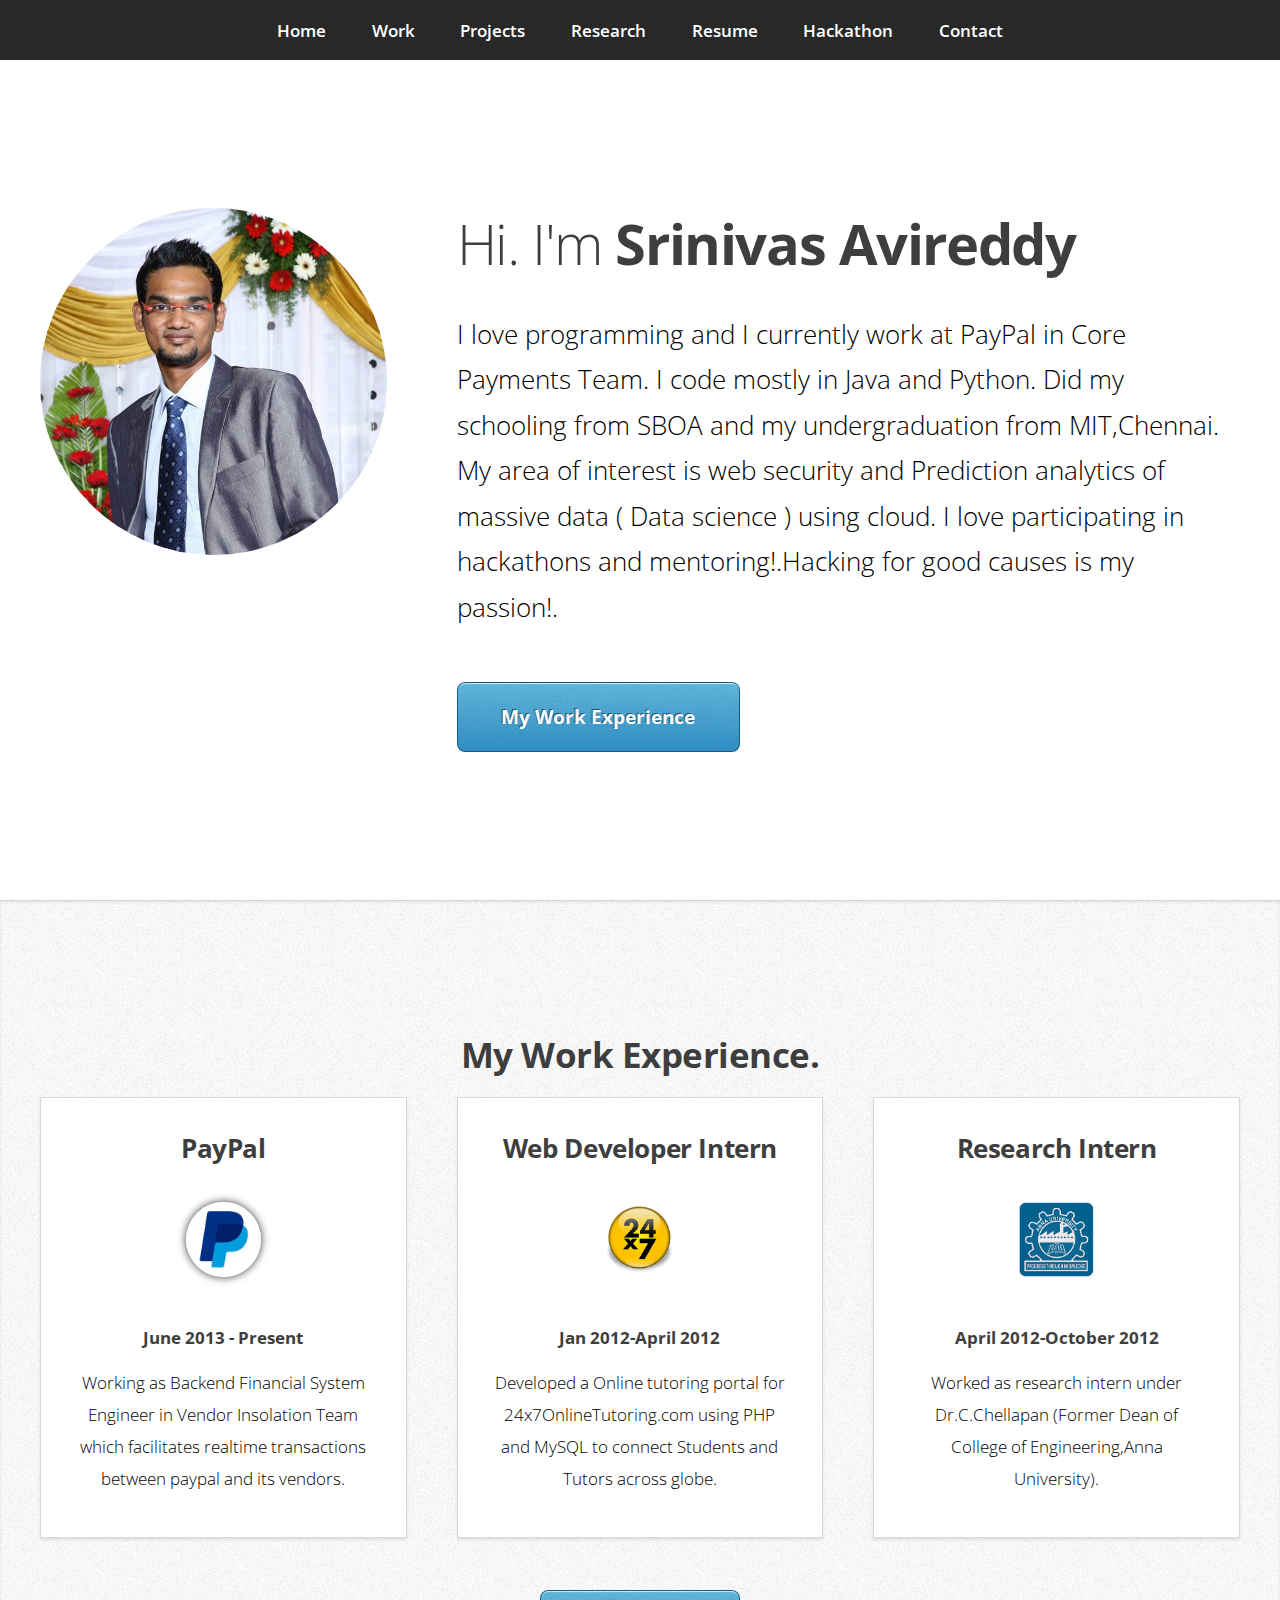
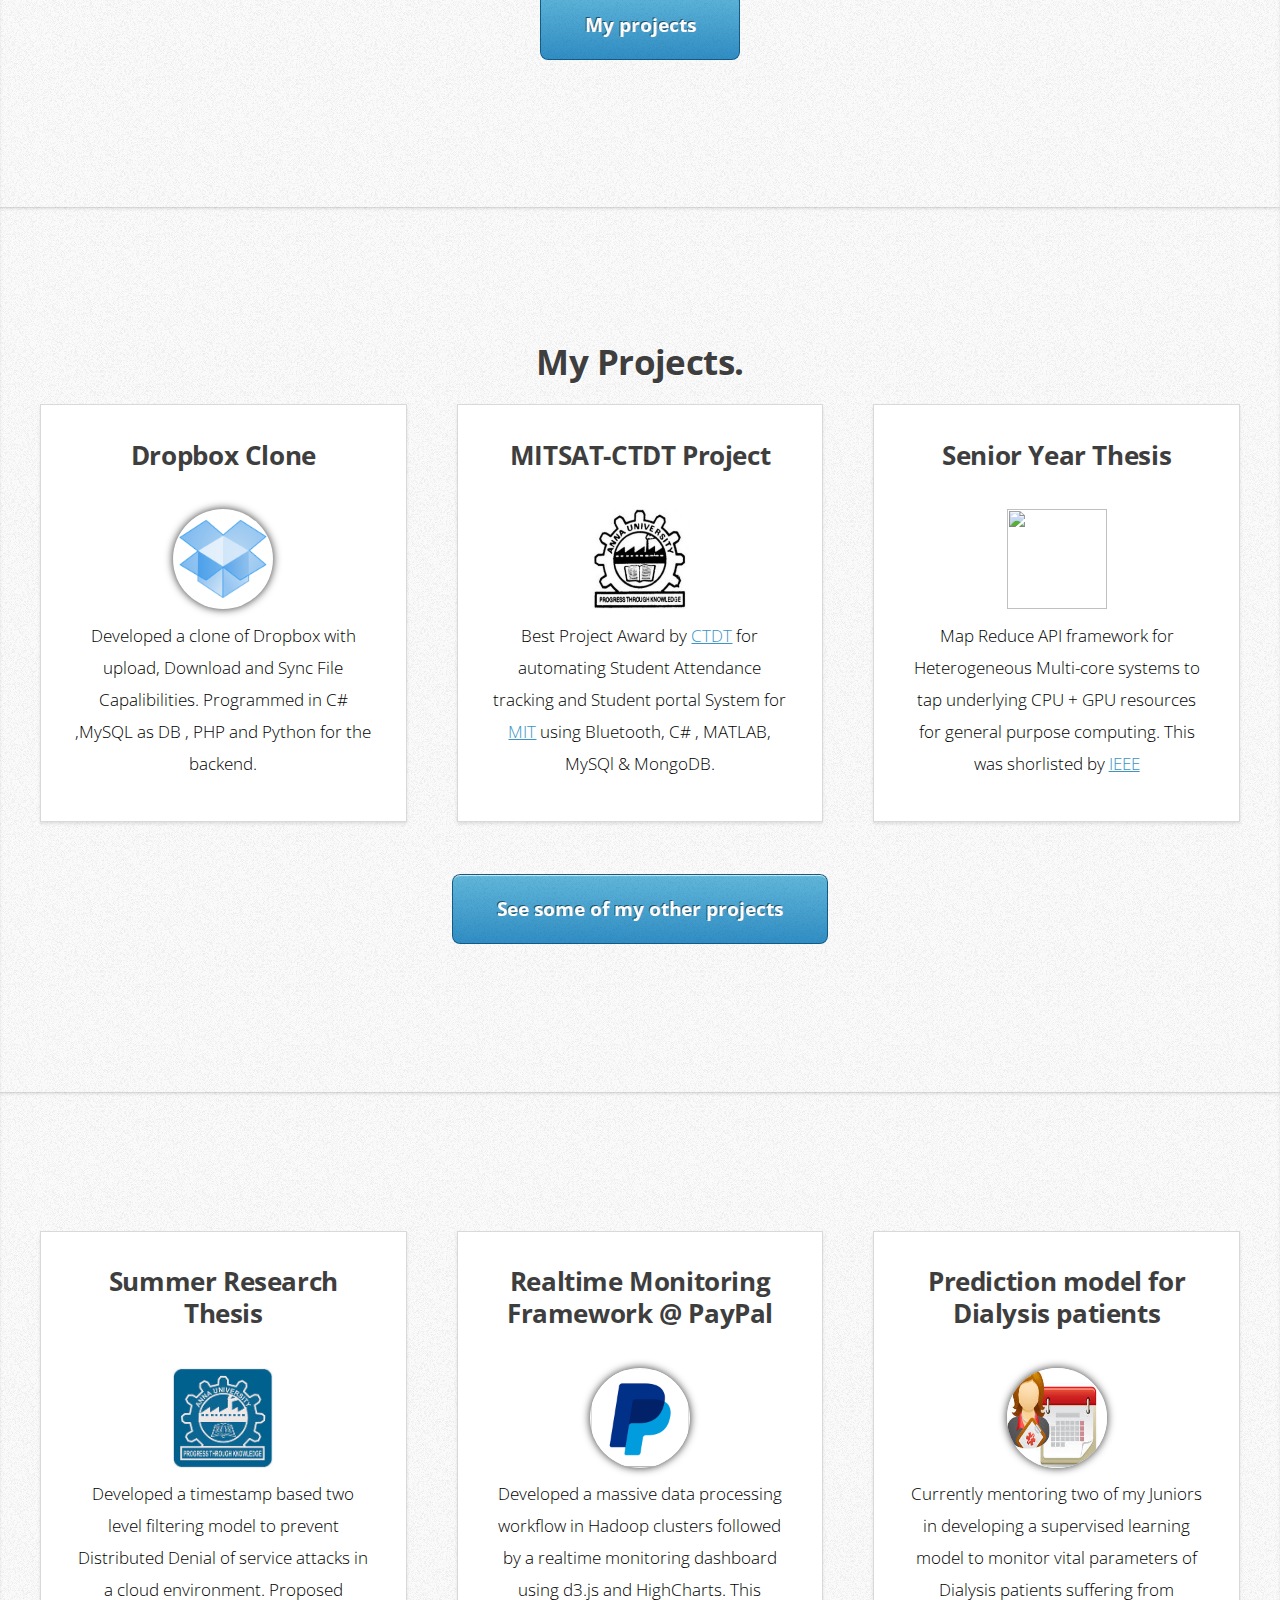
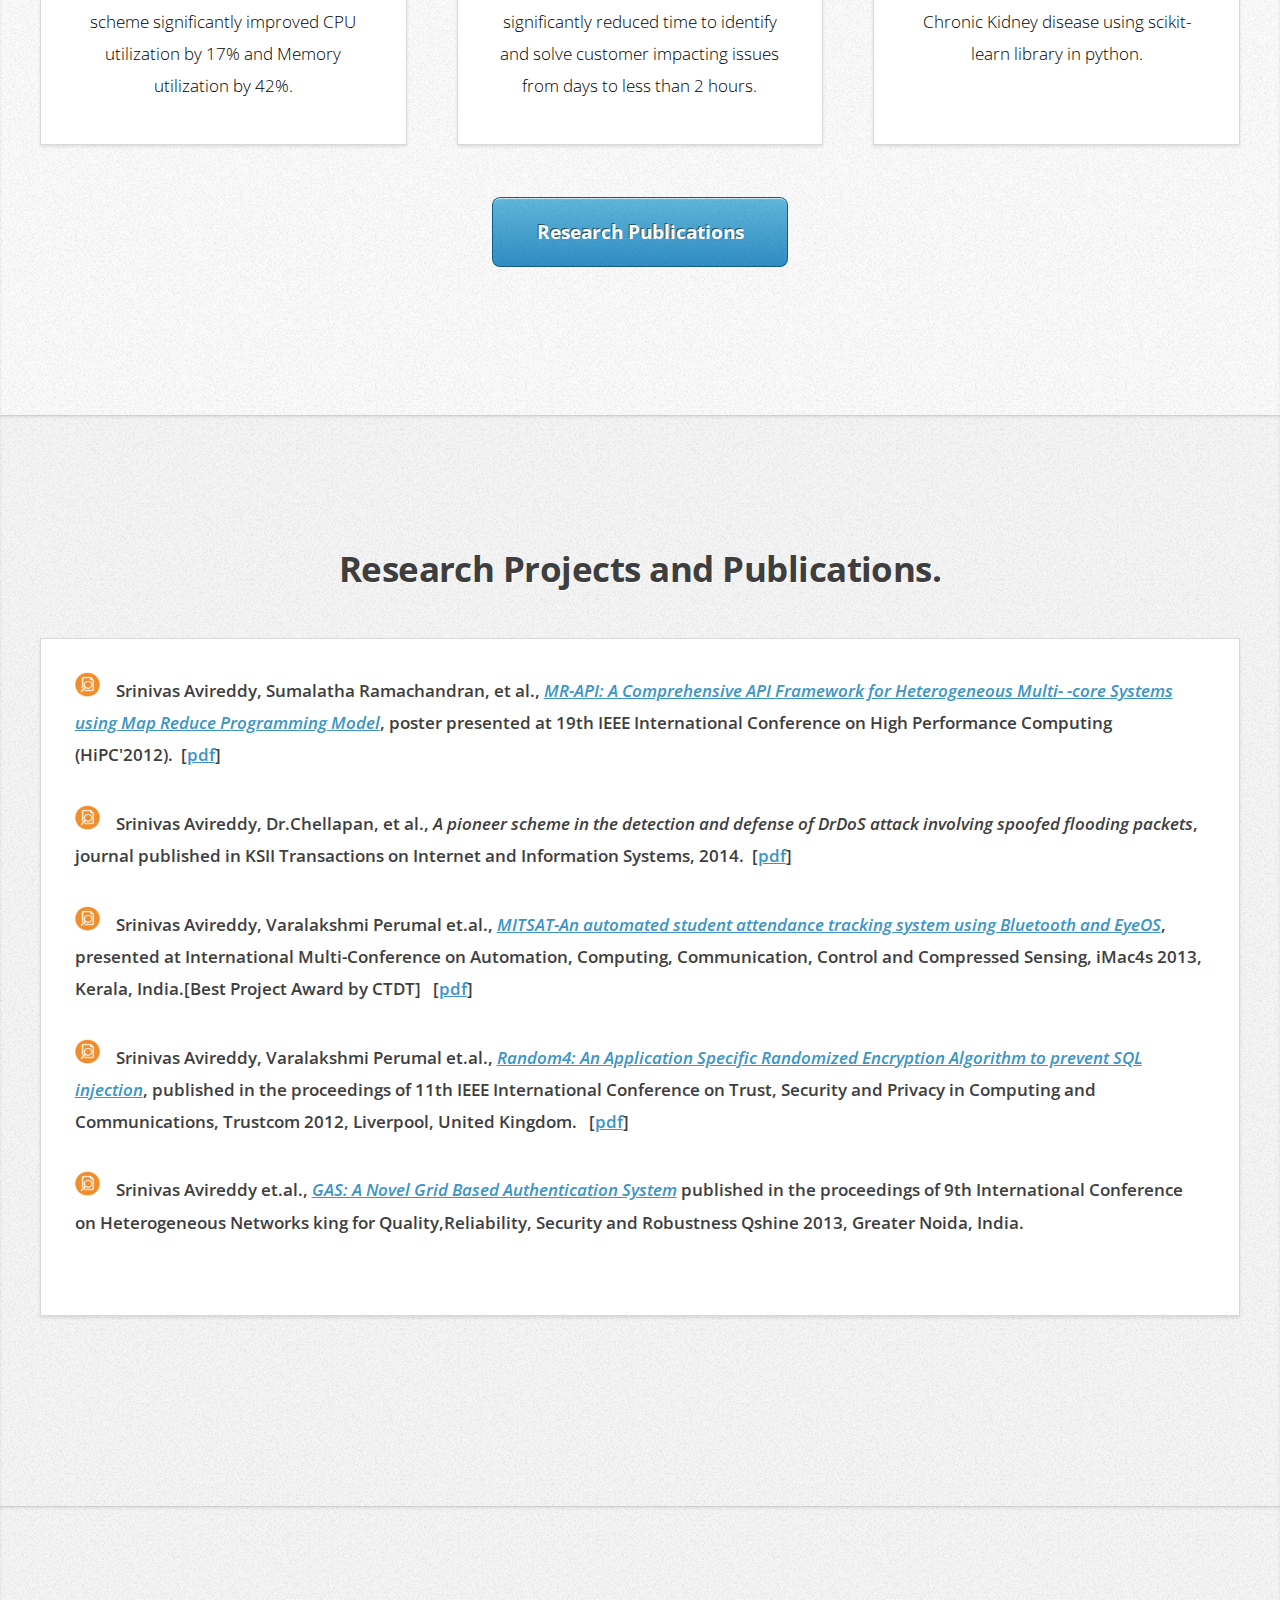
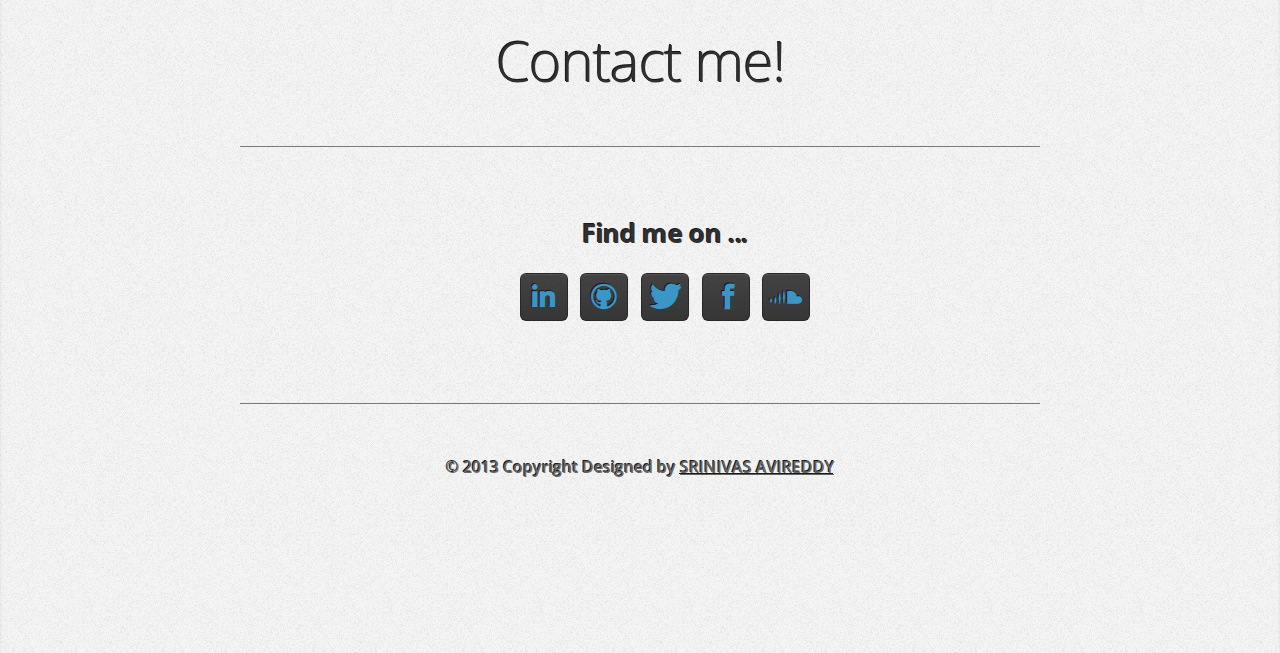
==== commit a845b7db: "updated projects" ====
--- a/index.html
+++ b/index.html
@@ -2,7 +2,7 @@
 
 <html>
 	<head>
-		<title>Srinivas Avireddy - A Die hard Python lover and a Budding Engineer </title>
+		<title>Srinivas Avireddy - Software Engineer at PayPal </title>
 		<meta http-equiv="content-type" content="text/html; charset=utf-8" />
 		<meta name="Srinivas Avireddy" content="Love open source projects.Fan of python and Java coding!I always try to keep it simple. Love to solve problems with simple solutions" />
 		<meta name="srinivas,avireddy,random4,mitsat,python,paypal,MR-API" content="" />
@@ -37,17 +37,18 @@
 			<nav id="nav">
 				<ul>
 					<li><a href="#top">Home</a></li>
-					<li><a href="#work">Projects</a></li>
+					<li><a href="#work">Work</a></li>
+					<li><a href="#project">Projects</a></li>
 					<li><a href="#portfolio">Research</a></li>
 					<li><a target="_blank" href="pdf/srinivas.pdf">Resume</a></li>
-					<li><a href="#gallery">Gallery</a></li>
+					<li><a href="#hackathon">Hackathon</a></li>
 					<li><a href="#contact">Contact</a></li>
 				</ul>
 			</nav>
 
 		<!-- Home -->
-			<div class="wrapper wrapper-style1 wrapper-first">
-				<article class="container" id="top">
+			<div class="wrapper wrapper-style1 wrapper-first" id="top">
+				<article class="container">
 					<div class="row">
 						<div class="4u">
 							<span class="me image image-full"><img src="images/suit.jpg" alt="" /></span>
@@ -56,19 +57,54 @@
 							<header>
 								<h1>Hi. I'm <strong>Srinivas Avireddy</strong></h1>
 							</header>
-							<p>I love programming and a DIE HARD fan of python and Java.I believe in Work hard and Play hard concept!.Did my schooling from SBOA and my undergraduation from MIT,Chennai.I currently work for PayPal in the Core Payments Domain!. I spend most of my time working on python scripts and participate in hackathons!.Hacking for good causes is my passion!.</p>
-							<a href="#work" class="button button-big">Learn about what I do</a>
+							<p>I love programming and I currently work at PayPal in Core Payments Team. I code mostly in Java and Python. Did my schooling from SBOA and my undergraduation from MIT,Chennai. My area of interest is web security and Prediction analytics of massive data ( Data science ) using cloud. I love participating in hackathons and mentoring!.Hacking for good causes is my passion!.</p>
+							<a href="#work" class="button button-small">My Work Experience</a>
 						</div>
 					</div>
 				</article>
 			</div>
+			
+	
+	<!-- Work -->
+	<div class="wrapper wrapper-style2" id="work">
+			  <h2 >My Work Experience<span>.</span> </h2>
+					<div class="container">
+						<div class="row">
+							<div class="4u">
+								<section class="box box-style1">
+									<h3>PayPal</h3></br>
+									<img src="images/paypalsmall.jpg" height="75" width="75" style="border-radius: 50%;box-shadow: 0 0 8px rgba(0, 0, 0, .8);"/>
+									<p><h4>June 2013 - Present</h4> Working as Backend Financial System Engineer in Vendor Insolation Team which facilitates realtime transactions between paypal and its vendors. </p>
+								</section>
+							</div>
+							
+							<div class="4u">
+							  <section class="box box-style1">
+									
+									<h3>Web Developer Intern</h3></br>
+									<img src="images/24x7.jpg" height="75" width="75"/>
+								  <p><h4>Jan 2012-April 2012</h4> Developed a Online tutoring portal for 24x7OnlineTutoring.com using PHP and MySQL to connect Students and Tutors across globe.</p>
+								</section>
+							</div>
+							<div class="4u">
+								<section class="box box-style1">
+									
+									<h3>Research Intern</h3></br>
+									<img src="images/annaunivlab.jpg" height="75" width="75" />
+									<p><h4>April 2012-October 2012</h4> Worked as research intern under Dr.C.Chellapan (Former Dean of College of Engineering,Anna University).</p> 
+								</section>
+							</div>					
+						
+						</div>
+						
+					</div>
+					<footer><a href="#project" class="button button-small"> My projects</a>				  </footer>
+					</div>
 
 		<!-- Work -->
-	<div class="wrapper wrapper-style2" id="work">
-	    <header >
-			  <h2>My Projects<span>.</span> </h2>
-					  </header>
-					<div class="container">
+	<div class="wrapper wrapper-style2" id="project">
+			  <h2 >My Projects<span>.</span> </h2>
+					<div class="container" >
 						<div class="row">
 							<div class="4u">
 								<section class="box box-style1">
@@ -89,47 +125,59 @@
 							<div class="4u">
 								<section class="box box-style1">
 									
-									<h3>MR-API-IEEE Project</h3></br>
-									<img src="images/ieee.jpg" height="100" width="100" "/>
-									<p>Developed a comprehensive API framework to map computations to processing elements on a CPU+GPU nodes in cloud environment. This was shorlisted by <a href="http://ewh.ieee.org/r10/madras/?q=node/546/" target="_blank">IEEE</a></p>
-								</section>
-							</div>
-
-							
-						
-						</div>
-						<div class="row">
-							<div class="4u">
-								<section class="box box-style1">
-									
-									<h3>Realtime Monitoring application</h3></br>
+									<h3>Senior Year Thesis</h3></br>
+									<img src="images/Hadoop.jpg" height="100" width="100" />
+									<p>Map Reduce API framework for Heterogeneous Multi-core systems to tap underlying CPU + GPU resources for general purpose computing. This was shorlisted by <a href="http://ewh.ieee.org/r10/madras/?q=node/546/" target="_blank">IEEE</a></p>
+								</section>
+							</div>					
+						
+						</div>
+						
+					</div>
+					<footer><a href="#project2" class="button button-small">See some of my other projects</a>				  </footer>
+					</div>
+			<div class="wrapper wrapper-style2" id="project2">
+					<div class="container" >
+						<div class="row">
+								<div class="4u">
+								<section class="box box-style1">
+									
+									<h3>Summer Research Thesis</h3></br>
+									<img src="images/annaunivlab.jpg" height="100" width="100" />
+									<p>Developed a timestamp based two level filtering model to prevent Distributed Denial of service attacks in a cloud environment. Proposed scheme significantly improved CPU utilization by 17% and Memory utilization by 42%.</a></p>
+								</section>
+							</div>	
+							<div class="4u">
+								<section class="box box-style1">
+									
+									<h3>Realtime Monitoring Framework @ PayPal</h3></br>
 									<img src="images/paypal.png" height="100" width="100" style="border-radius: 50%;box-shadow: 0 0 8px rgba(0, 0, 0, .8);"/>
-									<p>Built a Realtime Monitoring dashboard using JSP, Servlets, Javascript, Python and Oracle DB</p>
+									<p>Developed a massive data processing workflow in Hadoop clusters followed by a realtime monitoring dashboard using d3.js and HighCharts. This significantly reduced time to identify and solve customer impacting issues from days to less than 2 hours.</p>
 								</section>
 							</div>
 							
 							<div class="4u">
 							  <section class="box box-style1">
 									
-									<h3>Patient Organizer</h3></br>
+									<h3>Prediction model for Dialysis patients</h3></br>
 									<img src="images/patientmonitoring.jpg" height="100" width="100" style="border-radius: 50%;box-shadow: 0 0 8px rgba(0, 0, 0, .8);"/>
-								  <p> Currently building a patient reporting and management system using Python Django, MySQL and MongoDB to assist Dialysis patients</p>
-								</section>
-							</div>
-							<div class="4u">
+								  <p> Currently mentoring two of my Juniors in developing a supervised learning model to monitor vital parameters of Dialysis patients suffering from Chronic Kidney disease using scikit-learn library in python. </br></br></p>
+								</section>
+							</div>
+							<!--<div class="4u">
 								<section class="box box-style1">
 									
 									<h3>Quora API</h3></br>
 									<img src="images/quora.jpg" height="100" width="100" style="border-radius: 50%;box-shadow: 0 0 8px rgba(0, 0, 0, .8);"/>
 									<p>Developed a REST API for Quora using Python Django Framework to fetch Topics, Followers and Following information of Quora users</p>
 								</section>
-							</div>
-
-							
-						
-						</div>
-					</div>
-					<footer><a href="#portfolio" class="button button-big">See some of my recent work</a>				  </footer>
+							</div>-->
+
+							
+						
+						</div>
+					</div>
+					<footer><a href="#portfolio" class="button button-small">Research Publications</a>				  </footer>
 			</div>
 
 		<!-- Portfolio -->
@@ -143,8 +191,8 @@
 								<article class="box box-style2" style="text-align: left;">
 								<b><p><img src="images/research.jpg" height="25" width="25"/> &nbsp;&nbsp; Srinivas Avireddy, Sumalatha Ramachandran, et al., <i><a href="http://www.hipc.org/hipc2012/studentsymposium.php" target="_blank">MR-API: A Comprehensive API Framework for Heterogeneous Multi-
 -core Systems using Map Reduce Programming Model</a></i>, poster presented at 19th IEEE International Conference on High Performance Computing (HiPC'2012).&nbsp; [<a href="pdf/Hipc-2012.pdf" target="_blank">pdf</a>] </p>
-								<p><img src="images/research.jpg" height="25" width="25"/> &nbsp;&nbsp; Srinivas Avireddy, Dr.Chellapan, et al., <i><a href="http://www.hipc.org/hipc2012/studentsymposium.php" target="_blank">A pioneer scheme in the detection and defense of DrDoS
-attack involving spoofed flooding packets</a></i>, journal published in KSII Transactions on Internet and Information Systems, 2014.&nbsp; [<a href="pdf/esfd.pdf" target="_blank">pdf</a>] </p>
+								<p><img src="images/research.jpg" height="25" width="25"/> &nbsp;&nbsp; Srinivas Avireddy, Dr.Chellapan, et al., <i>A pioneer scheme in the detection and defense of DrDoS
+attack involving spoofed flooding packets</i>, journal published in KSII Transactions on Internet and Information Systems, 2014.&nbsp; [<a href="pdf/esfd.pdf" target="_blank">pdf</a>] </p>
 
 								<p><img src="images/research.jpg" height="25" width="25"/> &nbsp;&nbsp; Srinivas Avireddy, Varalakshmi Perumal et.al., <i><a href="http://ieeexplore.ieee.org/xpl/articleDetails.jsp?tp=&arnumber=6526472&queryText%3DMITSAT" target="_blank">MITSAT-An automated student attendance tracking system using Bluetooth and EyeOS</a></i>, presented at
 International Multi-Conference on Automation, Computing, Communication, Control and Compressed Sensing, iMac4s 2013, Kerala, India.<b>[Best Project Award by CTDT] &nbsp; [<a href="pdf/MITSAT.pdf" target="_blank">pdf</a>]</b></p>
@@ -167,7 +215,7 @@
 			
 			<!--Gallery-->
 		<!-- Work -->
-	<div class="wrapper wrapper-style2">
+	<!--<div class="wrapper wrapper-style2">
 	    <header  id="gallery">
 			  <h2>My Projects<span>.</span> </h2>
 					  </header>
@@ -185,7 +233,7 @@
 						</div>
 
 					<footer><a href="#portfolio" class="button button-big">See some of my recent work</a>				  </footer>
-			</div>
+			</div>-->
 
 
 		<!-- Contact -->
@@ -196,10 +244,12 @@
 							<div class="12u">
 								<h3>Find me on ...</h3>
 								<ul class="social">
+									<li class="linkedin"><a href="http://www.linkedin.com/profile/view?id=92754993&trk=nav_responsive_tab_profile" target="_blank" class="icon icon-linkedin"><span>LinkedIn</span></a></li>
+	     							<li class="github"><a href="https://github.com/sriniavireddy" target="_blank" class="icon icon-github"><span>Github</span></a></li>
 									<li class="twitter"><a href="https://twitter.com/srini_avrdy" target="_blank" class="icon icon-twitter"><span>Twitter</span></a></li>
 									<li class="facebook"><a href="https://www.facebook.com/srinvas" target="_blank" class="icon icon-facebook"><span>Facebook</span></a></li>
-									<li class="linkedin"><a href="http://www.linkedin.com/profile/view?id=92754993&trk=nav_responsive_tab_profile" target="_blank" class="icon icon-linkedin"><span>LinkedIn</span></a></li>
-	     							<li class="github"><a href="https://github.com/sriniavireddy" target="_blank" class="icon icon-github"><span>Github</span></a></li>
+									<li class="soundcloud"><a href="https://soundcloud.com/srinivas-avrdy" target="_blank" class="icon icon-soundcloud"><span>Soundcloud</span></a></li>
+
 									<!--
 									<li class="rss"><a href="#" class="icon icon-rss"><span>RSS</span></a></li>
 									<li class="instagram"><a href="#" class="icon icon-instagram"><span>Instagram</span></a></li>
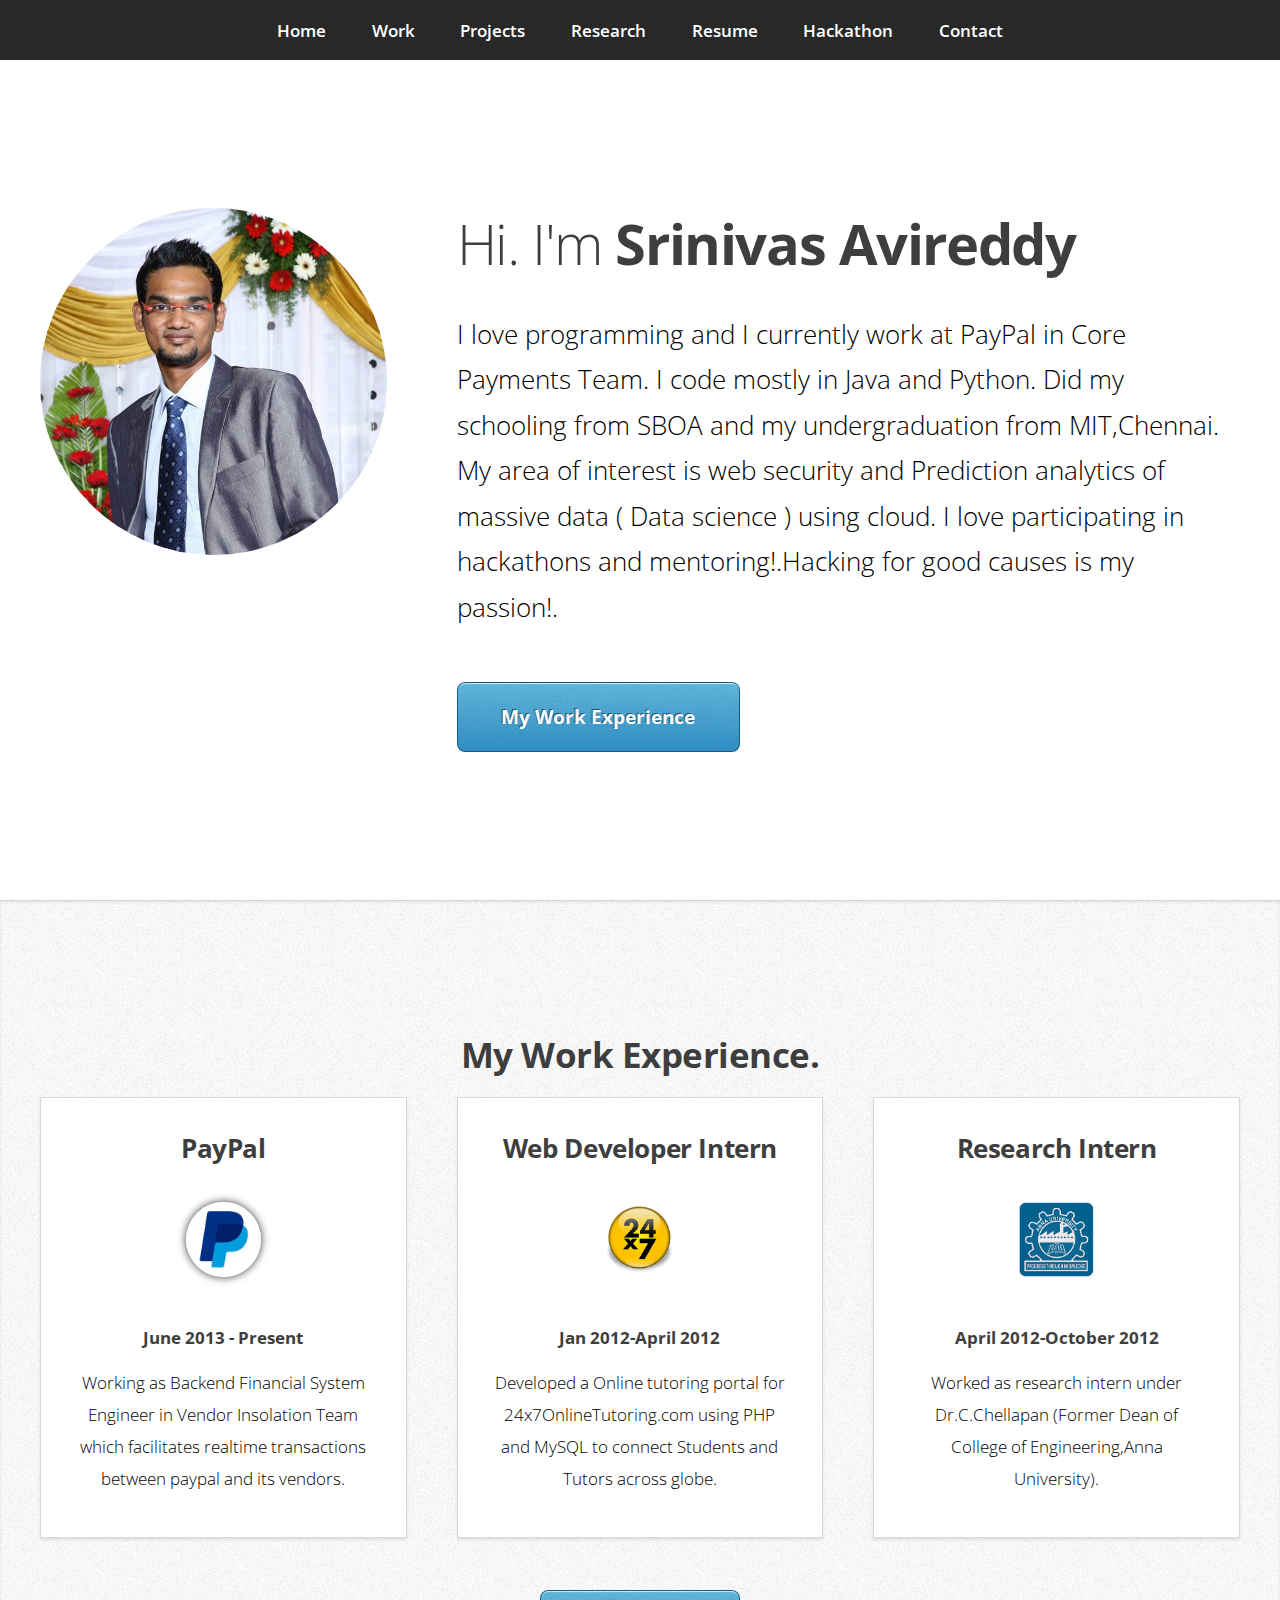
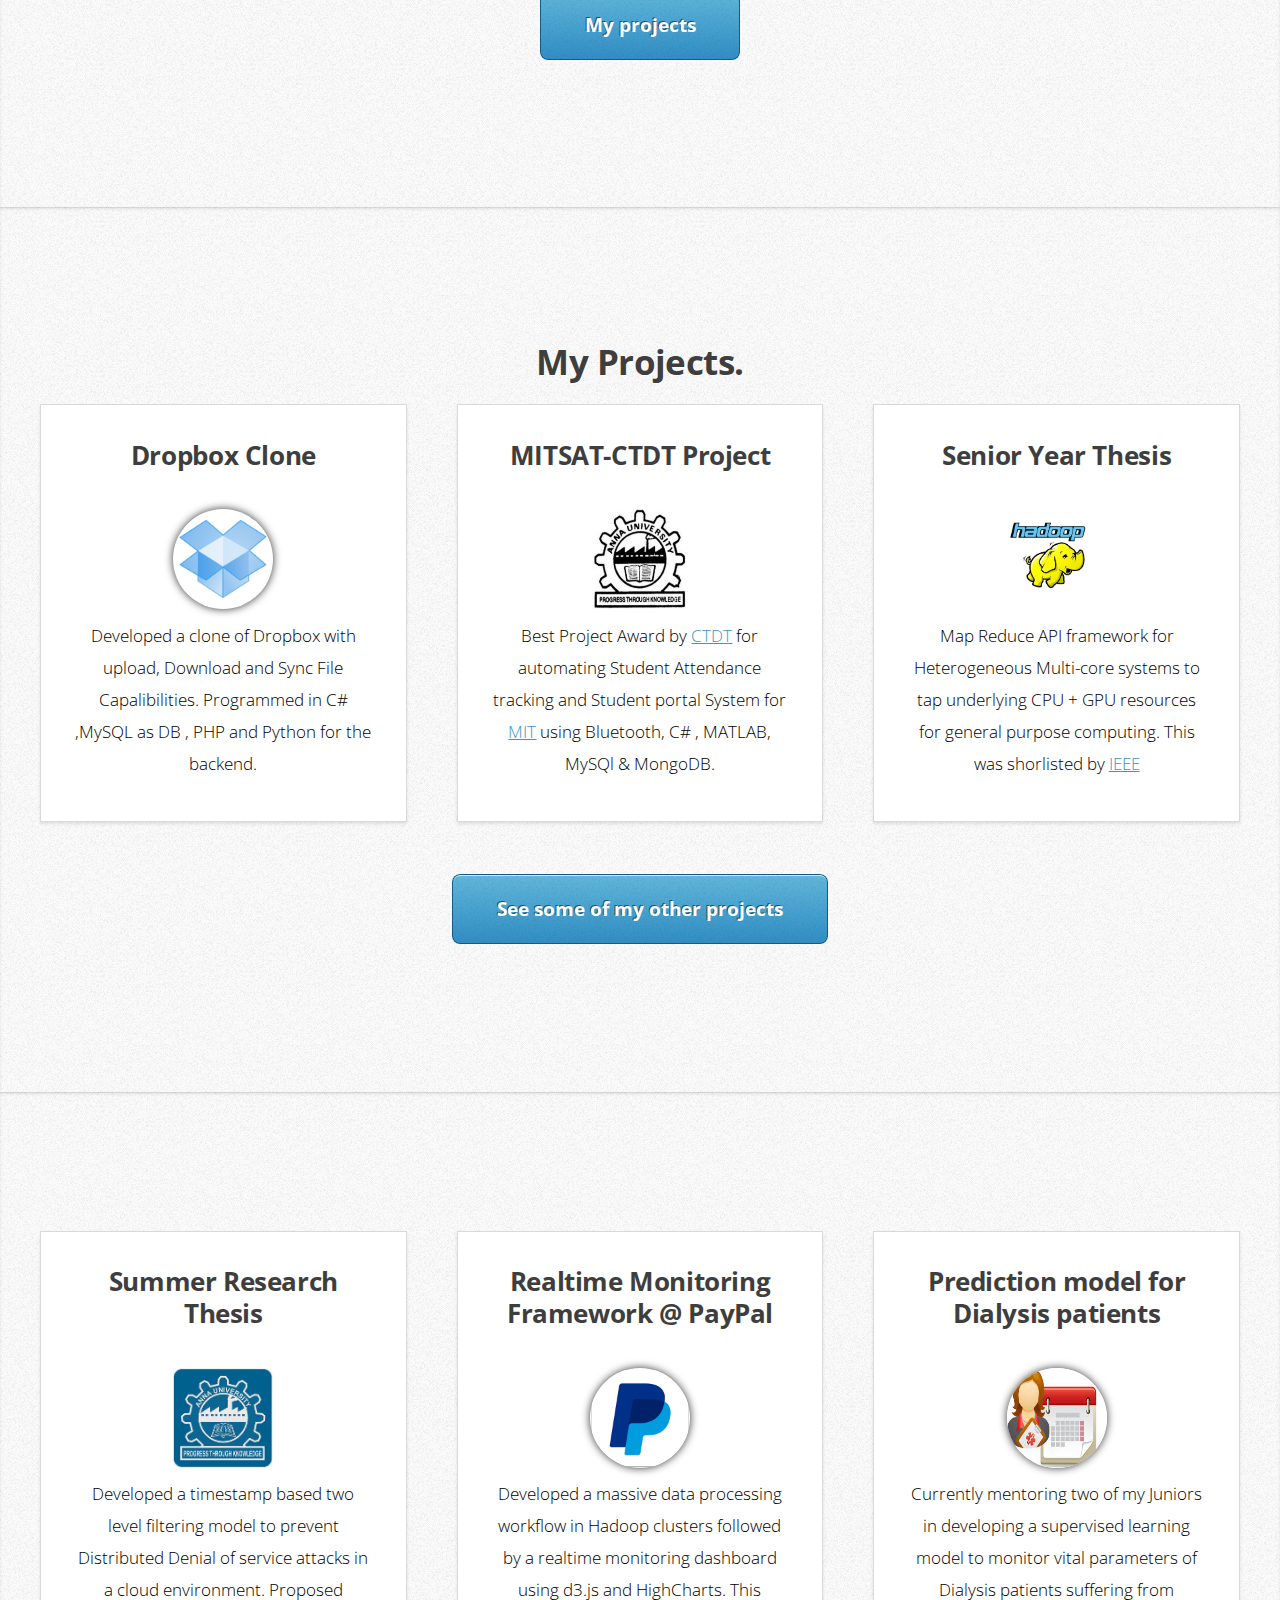
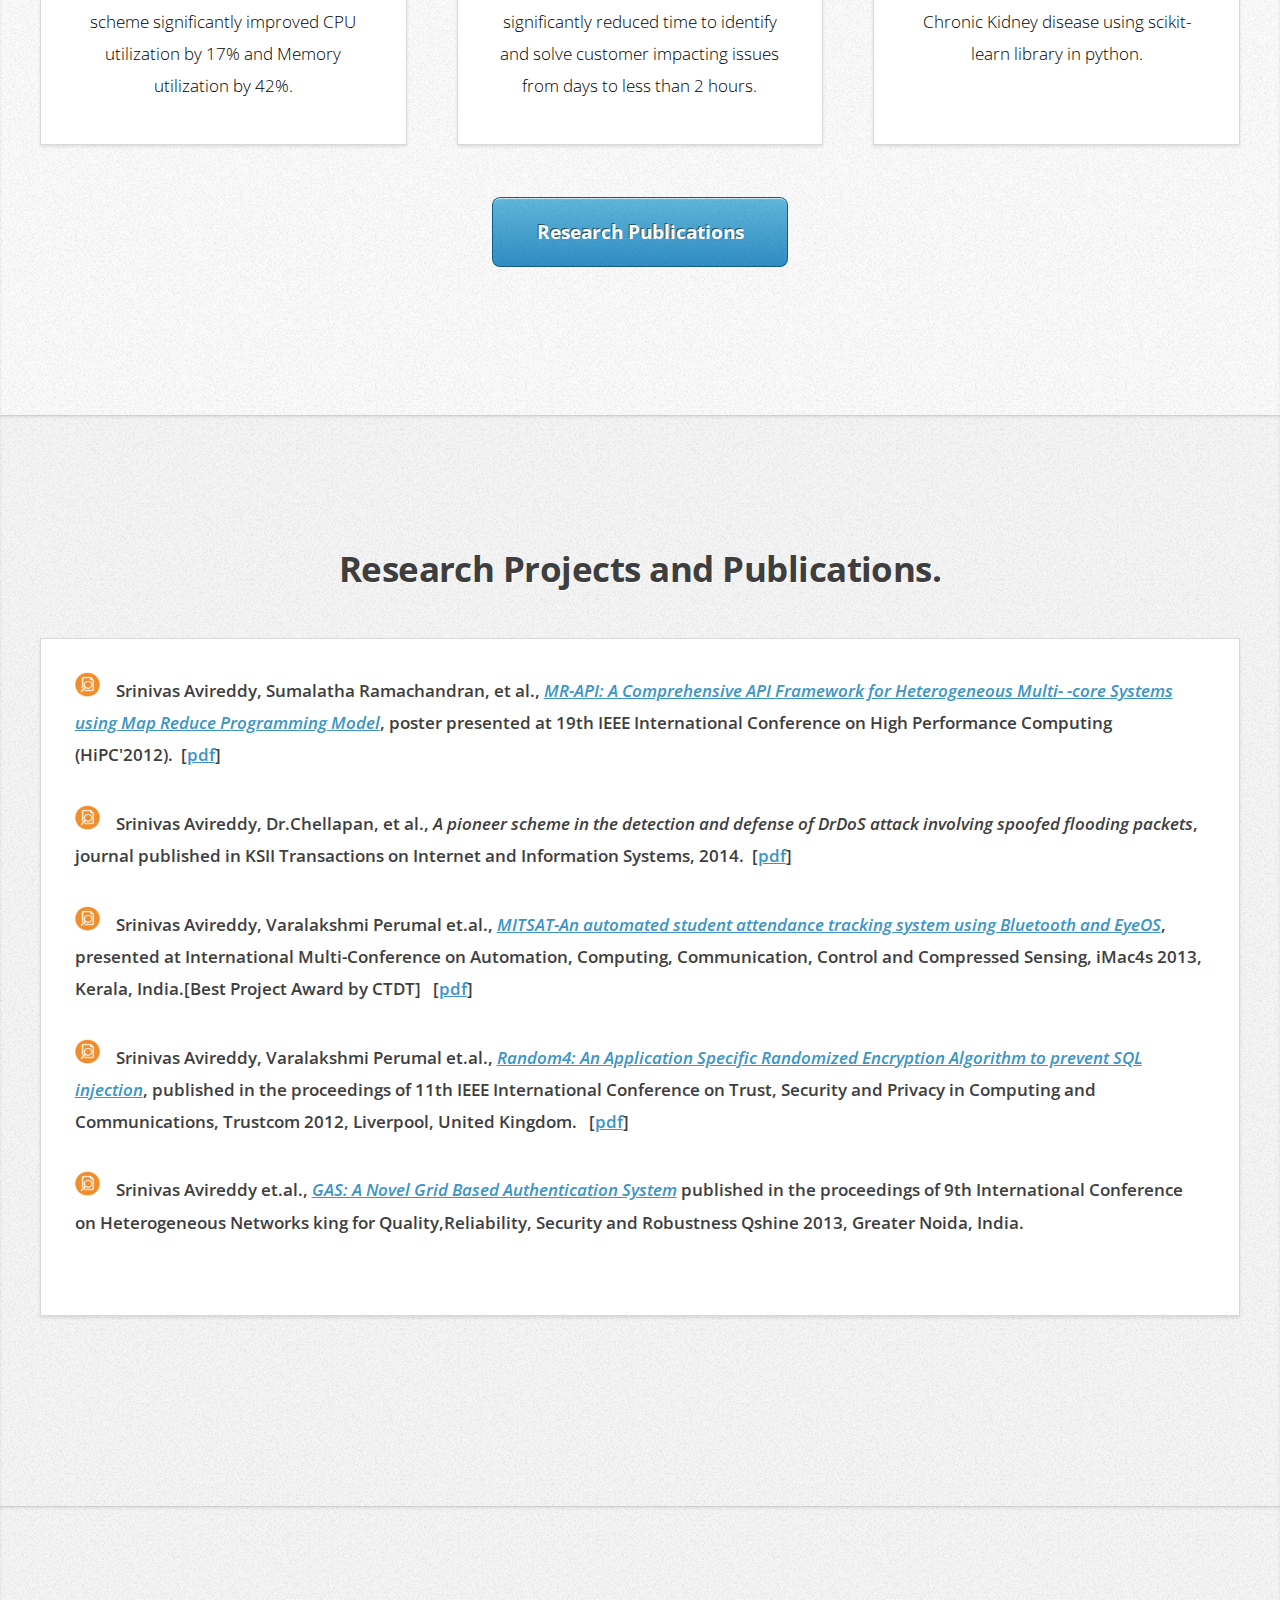
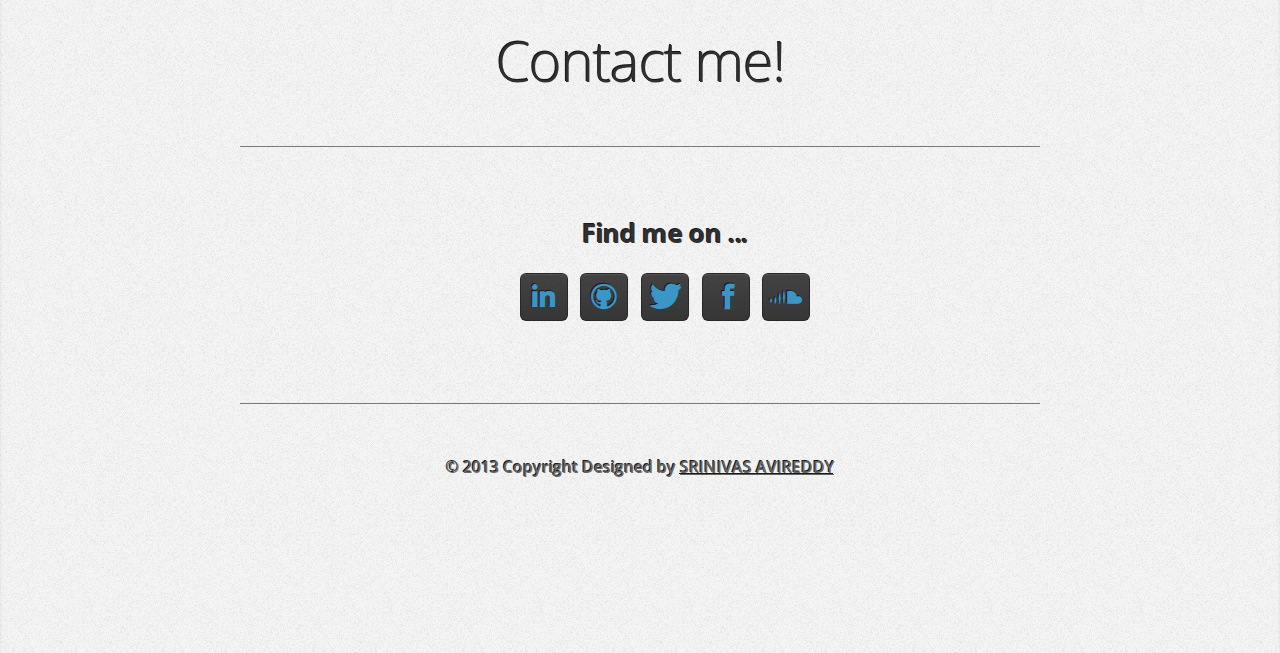
==== commit 719badfd: "changed hadoop image name" ====
--- a/index.html
+++ b/index.html
@@ -40,7 +40,7 @@
 					<li><a href="#work">Work</a></li>
 					<li><a href="#project">Projects</a></li>
 					<li><a href="#portfolio">Research</a></li>
-					<li><a target="_blank" href="pdf/srinivas.pdf">Resume</a></li>
+					<li><a target="_blank" href="pdf/srinivas_new.pdf">Resume</a></li>
 					<li><a href="#hackathon">Hackathon</a></li>
 					<li><a href="#contact">Contact</a></li>
 				</ul>
@@ -126,7 +126,7 @@
 								<section class="box box-style1">
 									
 									<h3>Senior Year Thesis</h3></br>
-									<img src="images/Hadoop.jpg" height="100" width="100" />
+									<img src="images/hadoop.jpg" height="100" width="100" />
 									<p>Map Reduce API framework for Heterogeneous Multi-core systems to tap underlying CPU + GPU resources for general purpose computing. This was shorlisted by <a href="http://ewh.ieee.org/r10/madras/?q=node/546/" target="_blank">IEEE</a></p>
 								</section>
 							</div>					
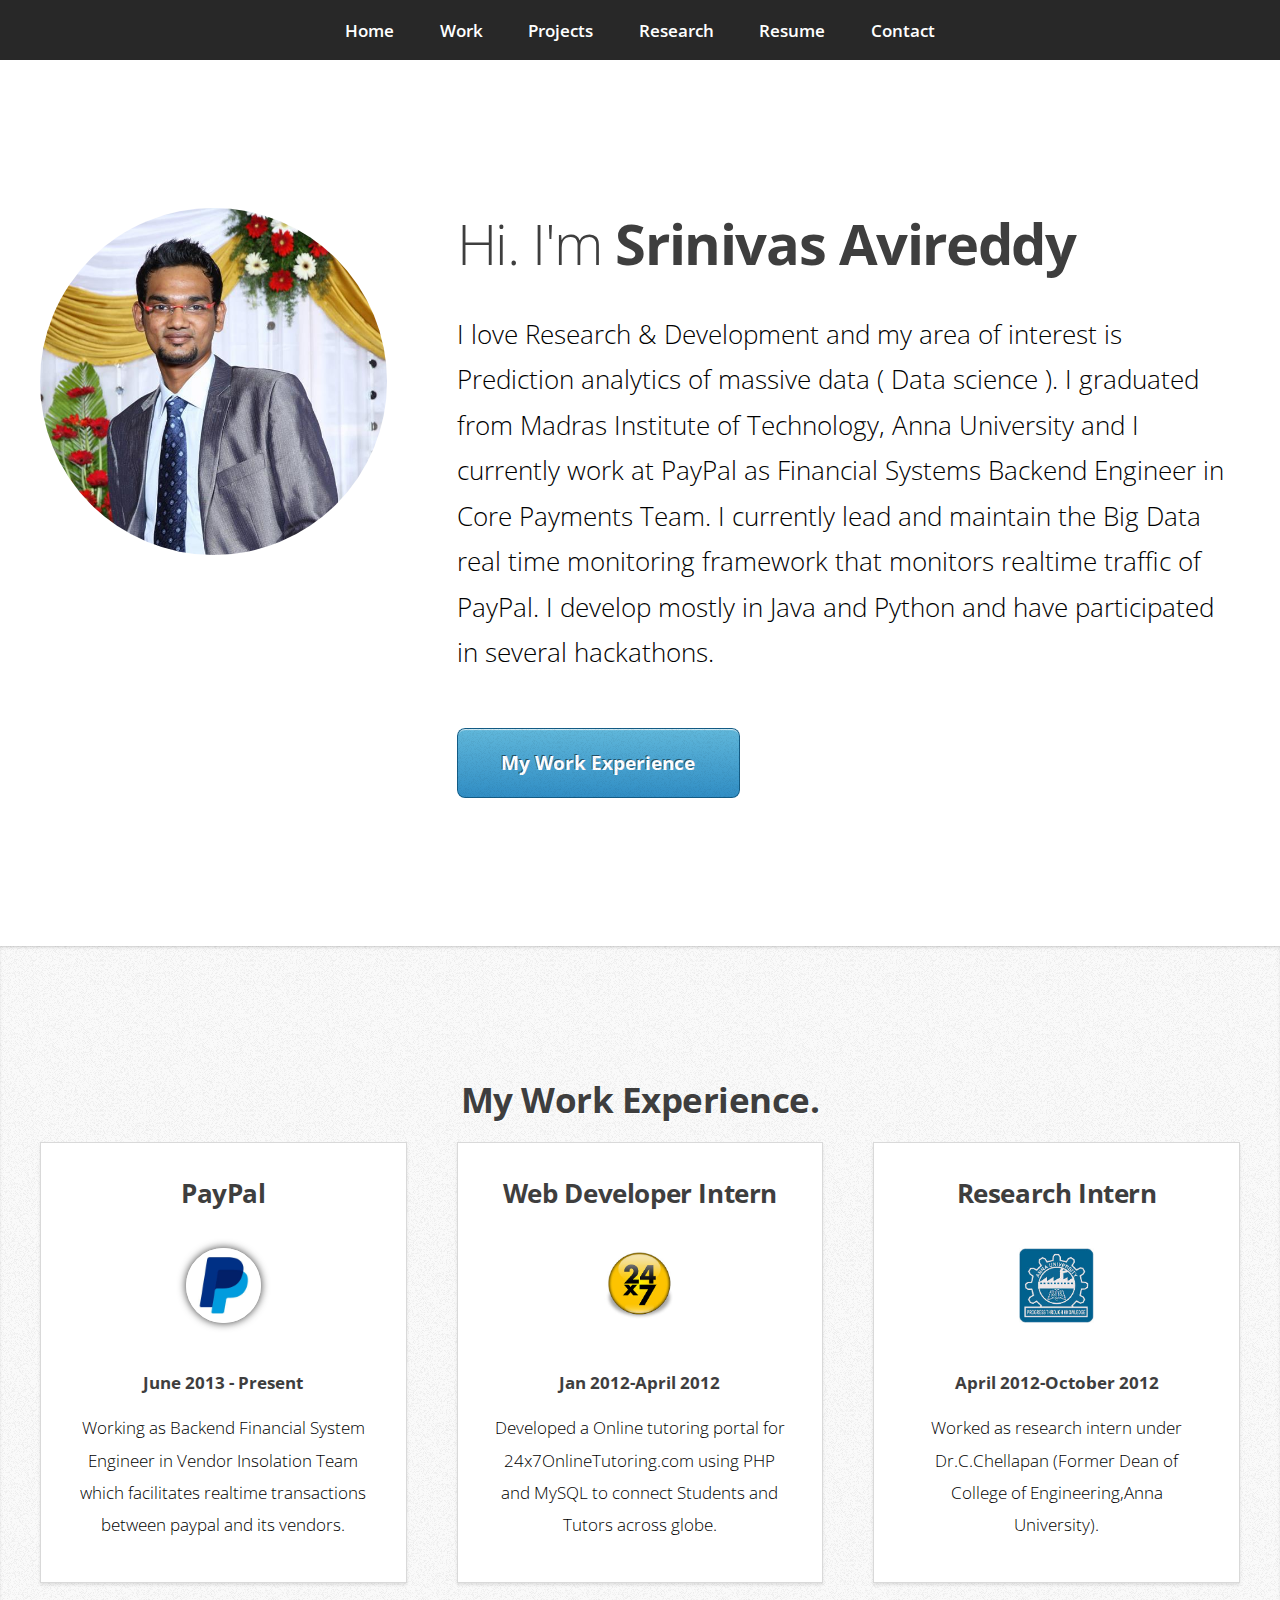
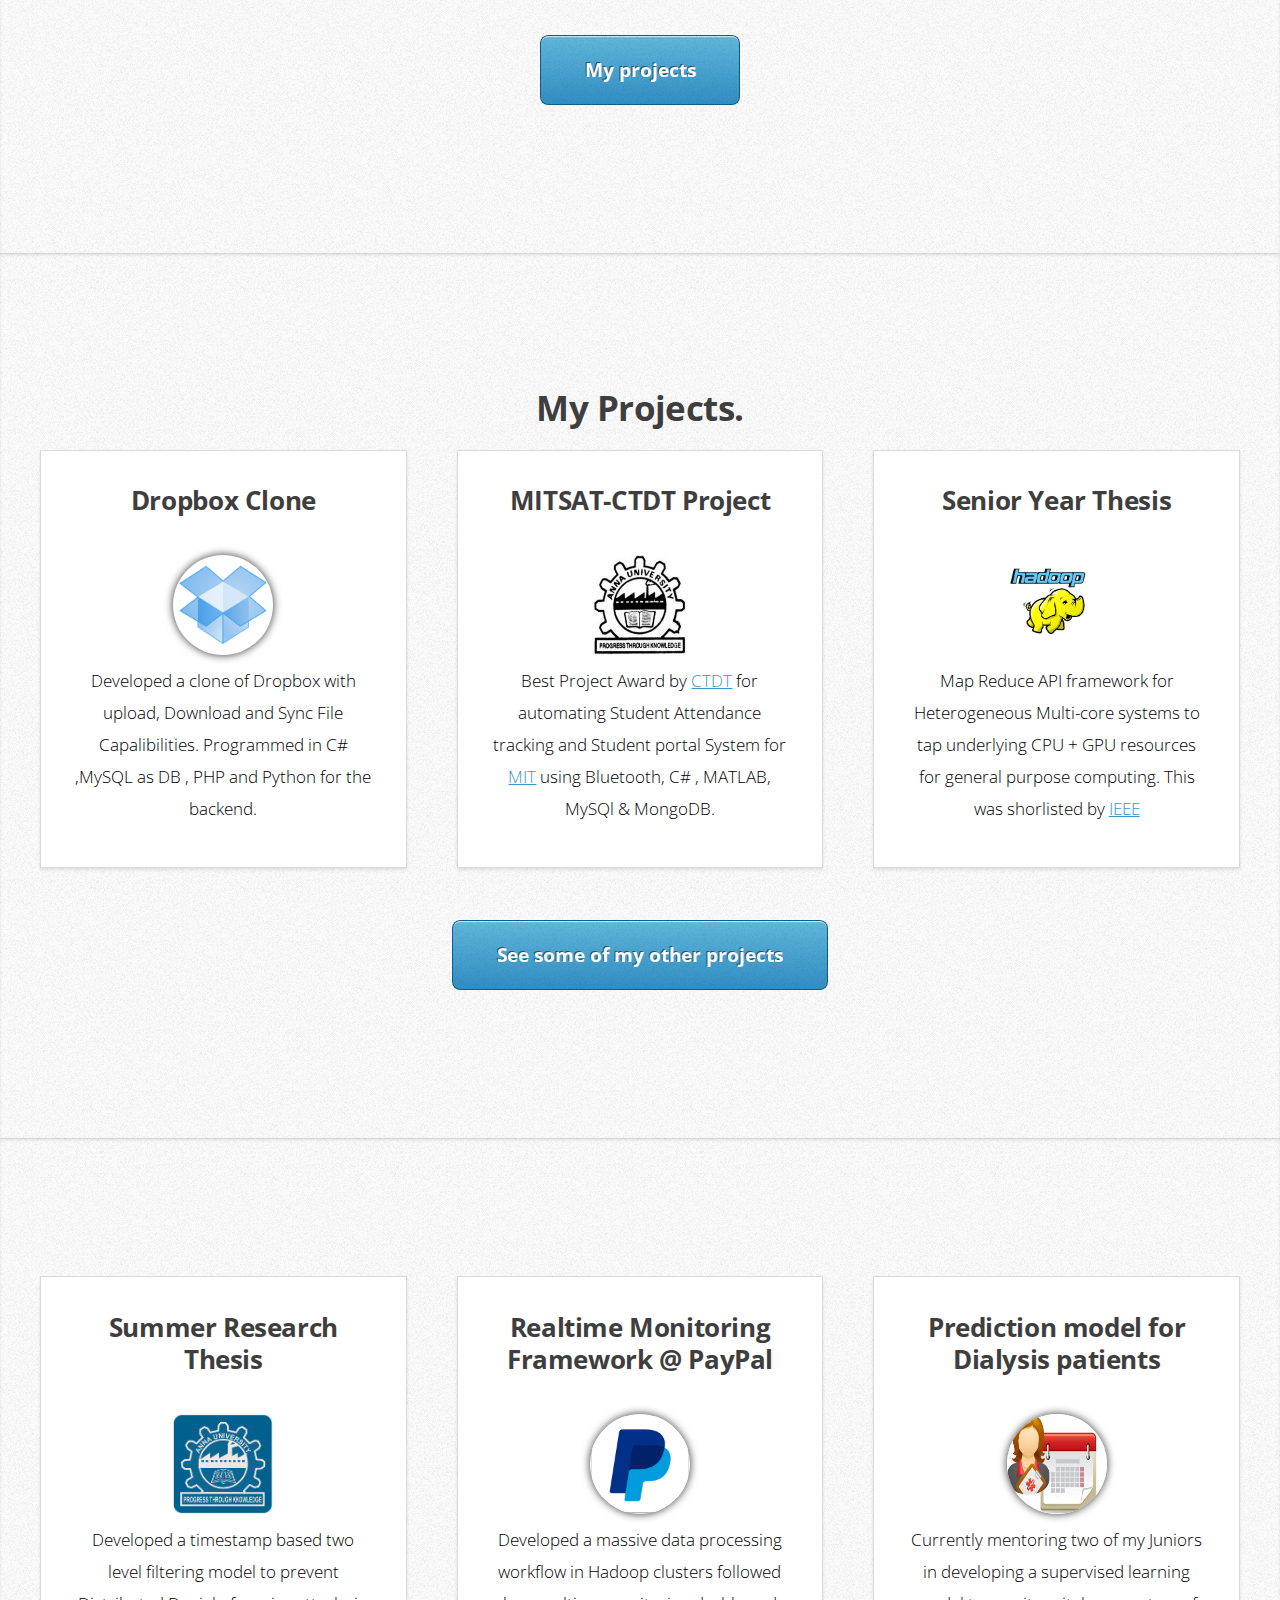
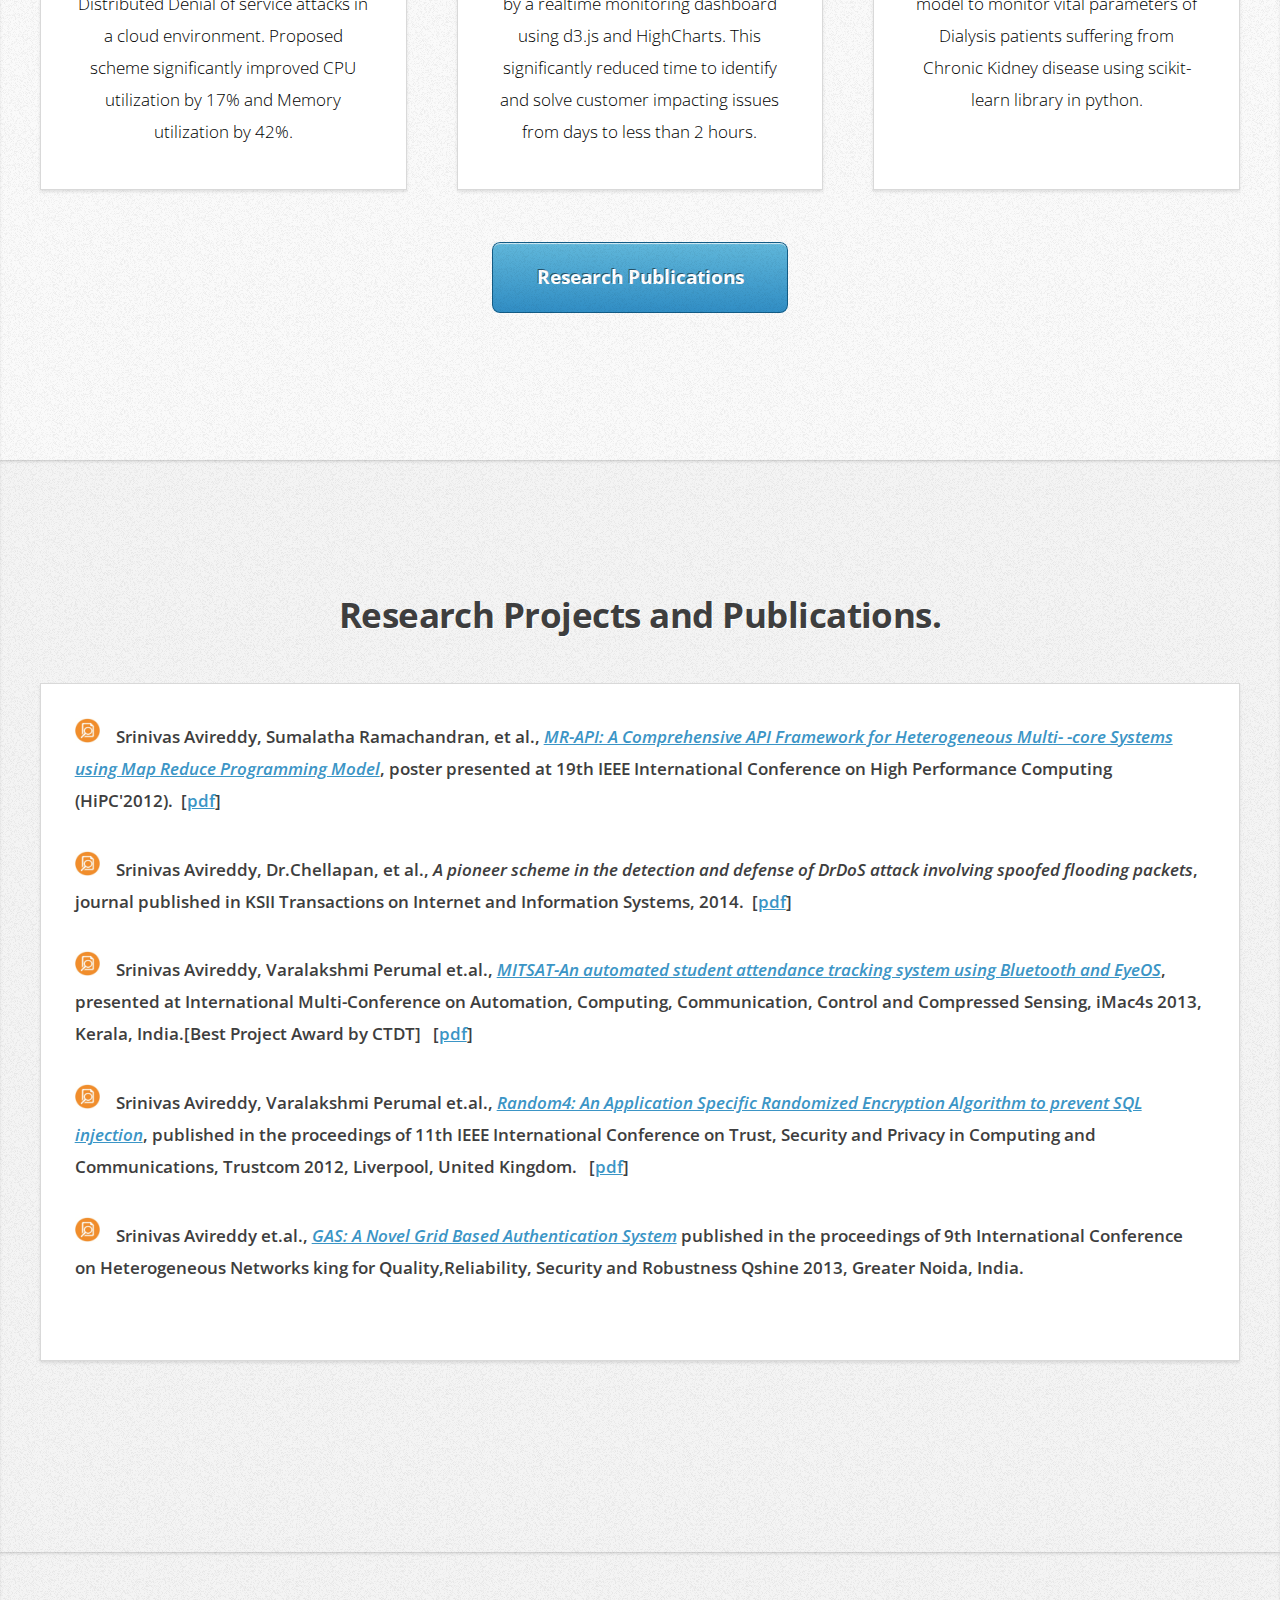
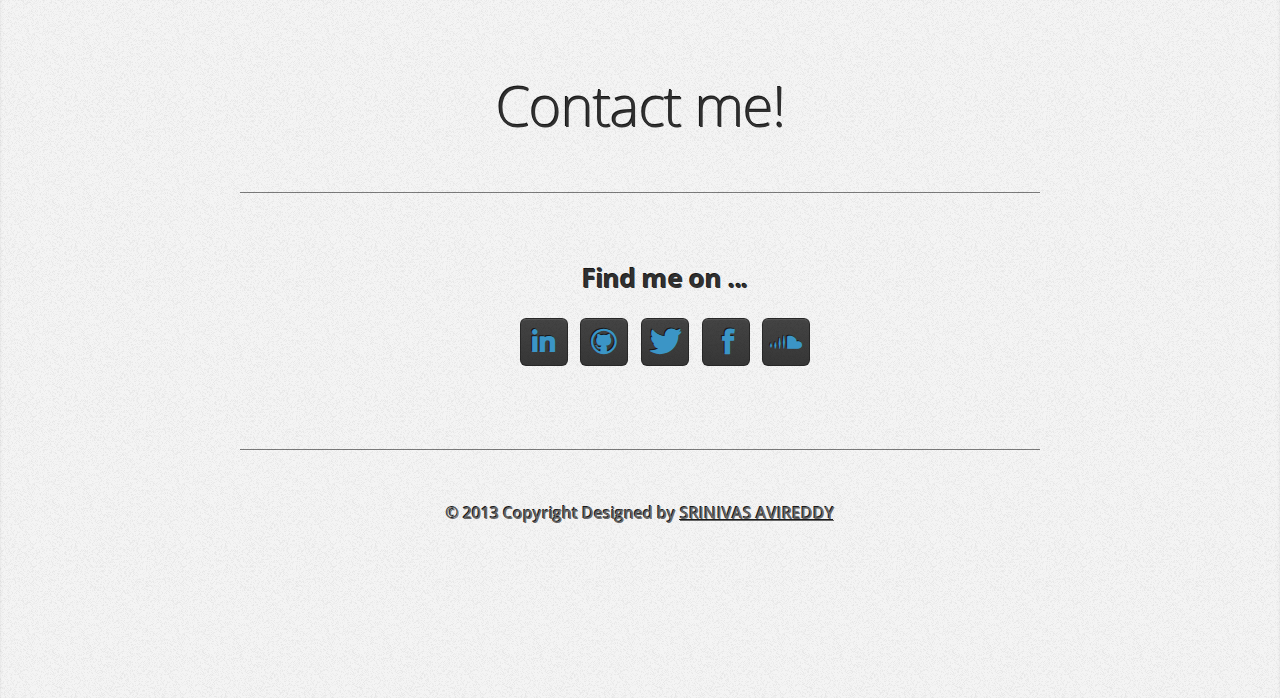
==== commit f223ea3e: "Removed Hackathon tab and edited description" ====
--- a/index.html
+++ b/index.html
@@ -15,7 +15,16 @@
 		<script src="js/skel.min.js"></script>
 		<script type="text/javascript" src="js/lightbox.js"></script>
 		<link rel="stylesheet" href="css/lightbox.css" type="text/css" media="screen" />
-
+		<script>
+		(function(i,s,o,g,r,a,m){i['GoogleAnalyticsObject']=r;i[r]=i[r]||function(){
+  (i[r].q=i[r].q||[]).push(arguments)},i[r].l=1*new Date();a=s.createElement(o),
+  m=s.getElementsByTagName(o)[0];a.async=1;a.src=g;m.parentNode.insertBefore(a,m)
+  })(window,document,'script','//www.google-analytics.com/analytics.js','ga');
+
+  ga('create', 'UA-58195882-1', 'auto');
+  ga('send', 'pageview');
+
+</script>
 		<noscript>
 			<link rel="stylesheet" href="css/skel-noscript.css" />
 			<link rel="stylesheet" href="css/style.css" />
@@ -41,7 +50,6 @@
 					<li><a href="#project">Projects</a></li>
 					<li><a href="#portfolio">Research</a></li>
 					<li><a target="_blank" href="pdf/srinivas_new.pdf">Resume</a></li>
-					<li><a href="#hackathon">Hackathon</a></li>
 					<li><a href="#contact">Contact</a></li>
 				</ul>
 			</nav>
@@ -57,7 +65,7 @@
 							<header>
 								<h1>Hi. I'm <strong>Srinivas Avireddy</strong></h1>
 							</header>
-							<p>I love programming and I currently work at PayPal in Core Payments Team. I code mostly in Java and Python. Did my schooling from SBOA and my undergraduation from MIT,Chennai. My area of interest is web security and Prediction analytics of massive data ( Data science ) using cloud. I love participating in hackathons and mentoring!.Hacking for good causes is my passion!.</p>
+							<p>I love Research & Development and my area of interest is Prediction analytics of massive data ( Data science ). I graduated from Madras Institute of Technology, Anna University and I currently work at PayPal as Financial Systems Backend Engineer in Core Payments Team. I currently lead and maintain the Big Data real time monitoring framework that monitors realtime traffic of PayPal. I develop mostly in Java and Python and have participated in several hackathons.</p>
 							<a href="#work" class="button button-small">My Work Experience</a>
 						</div>
 					</div>
